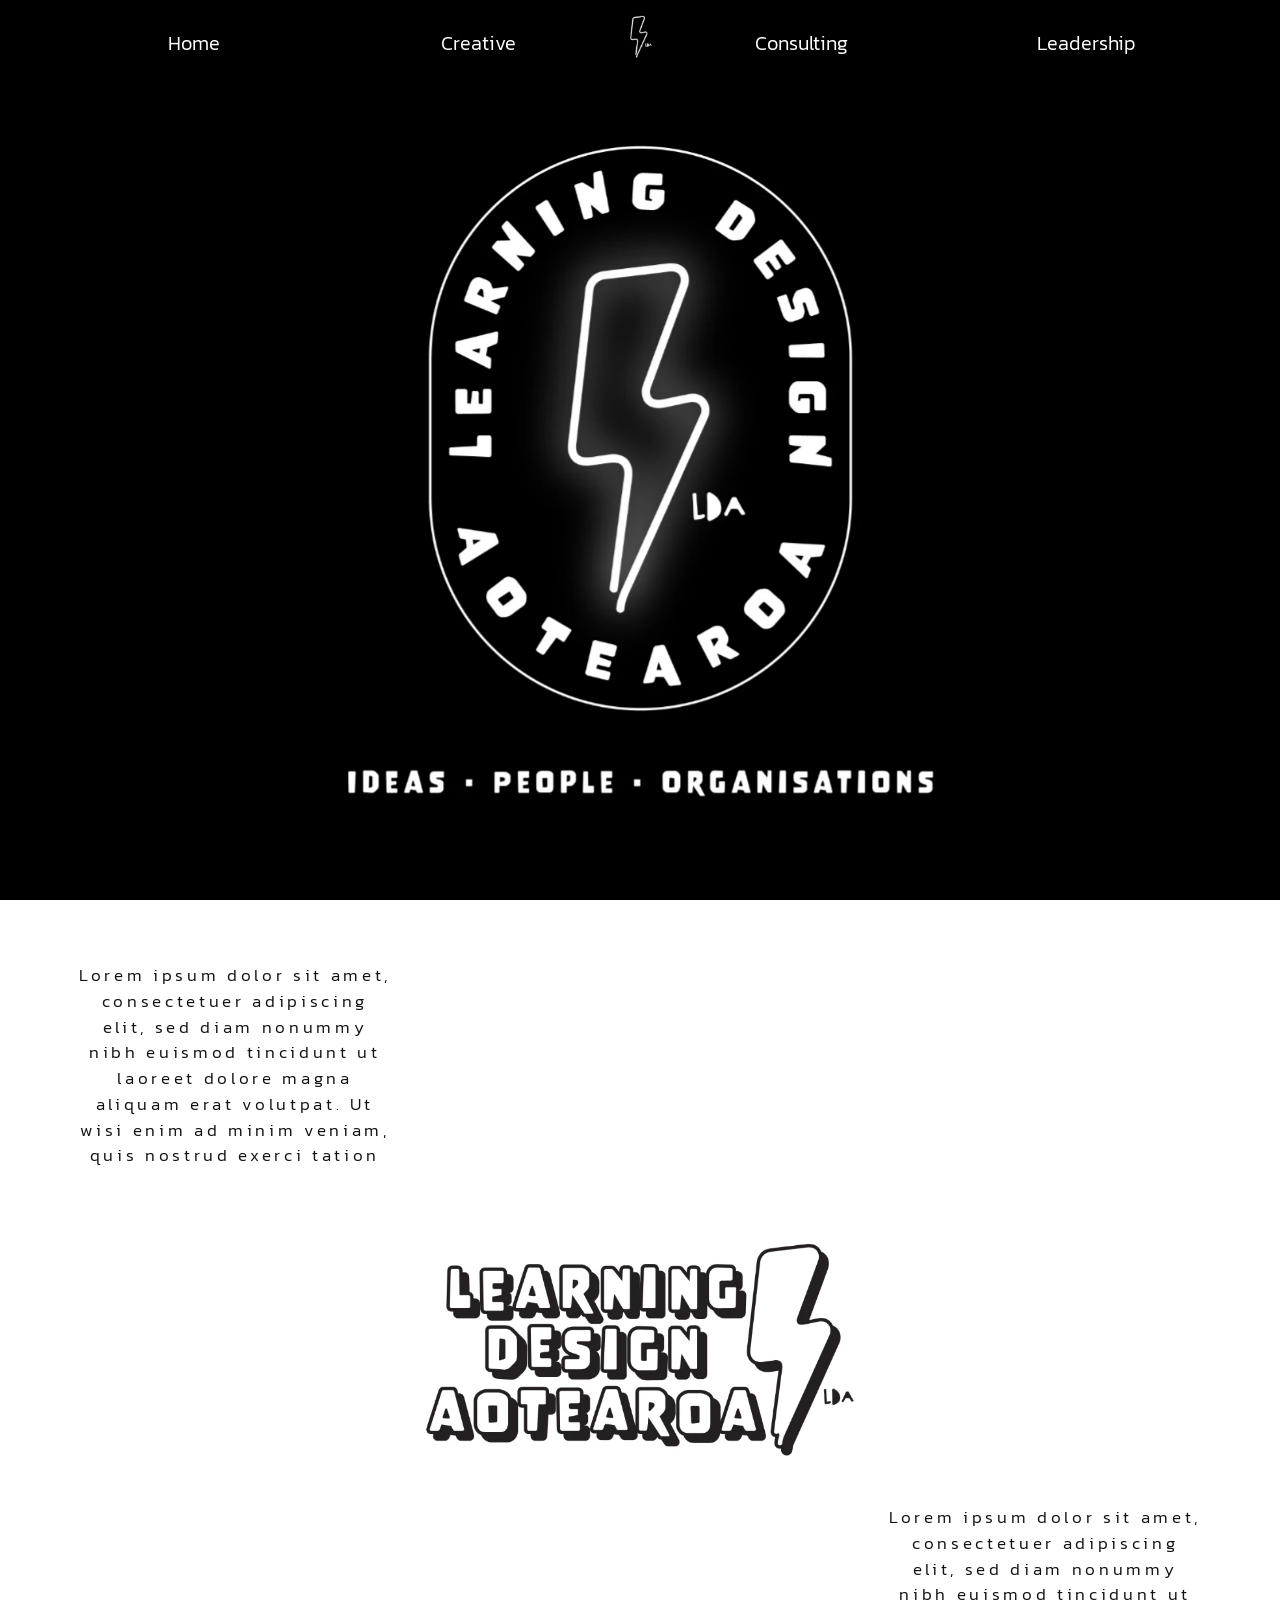
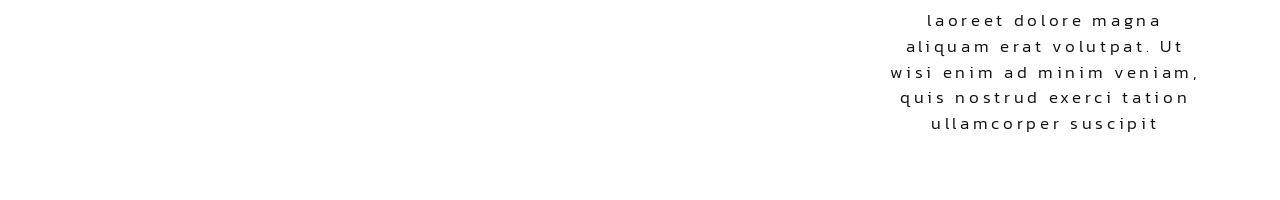
==== index.html @ 0472f8d2 "Add landing page concept with flickering LED lightning bolt Black hero with the LDA badge whose bolt" ====
<!doctype html>
<html lang="en">
<head>
  <meta charset="utf-8">
  <meta name="viewport" content="width=device-width, initial-scale=1">
  <title>Learning Design Aotearoa</title>
  <link rel="preconnect" href="https://fonts.googleapis.com">
  <link rel="preconnect" href="https://fonts.gstatic.com" crossorigin>
  <link href="https://fonts.googleapis.com/css2?family=Kanit:wght@300&display=swap" rel="stylesheet">
  <style>
    *, *::before, *::after { box-sizing: border-box; }
    html { scroll-snap-type: y mandatory; scroll-behavior: smooth; }
    body { margin: 0; font-family: "Kanit", system-ui, sans-serif; font-weight: 300; background: #000; color: #fff; }

    section { min-height: 100vh; min-height: 100svh; scroll-snap-align: start; position: relative; }

    /* ---------- Hero (01) ---------- */
    .hero { background: #000; display: flex; flex-direction: column; }

    nav {
      display: grid;
      grid-template-columns: 1fr 1fr auto 1fr 1fr;
      align-items: center;
      padding: 2.5vh 4vw 0;
    }
    nav a { color: #fff; text-decoration: none; font-size: clamp(14px, 1.6vw, 30px); text-align: center; transition: text-shadow .2s; }
    nav a:hover, nav a:focus-visible { text-shadow: 0 0 8px rgba(255,255,255,.8); outline: none; }
    nav .nav-bolt img { height: clamp(30px, 6vh, 64px); display: block; margin-top: -1.5vh; }

    .badge-wrap { flex: 1; display: grid; place-items: center; padding: 3vh 16px 5vh; }
    .badge { position: relative; width: min(69vh, 100%); aspect-ratio: 780 / 855; }
    .badge img { position: absolute; inset: 0; width: 100%; height: 100%; }
    .badge .on { opacity: 0; }

    /* LED switch-on: stutter, catch, settle, then hum */
    .badge.lit .on {
      animation:
        ignite 2.4s steps(1, end) .5s forwards,
        hum 7s ease-in-out 2.9s infinite;
    }
    @keyframes ignite {
      0%   { opacity: 0; }
      4%   { opacity: .9; }
      7%   { opacity: 0; }
      12%  { opacity: .55; }
      14%  { opacity: 0; }
      30%  { opacity: 0; }
      33%  { opacity: 1; }
      36%  { opacity: .2; }
      40%  { opacity: 1; }
      44%  { opacity: 0; }
      58%  { opacity: 0; }
      61%  { opacity: .8; }
      64%  { opacity: .3; }
      68%  { opacity: 1; }
      100% { opacity: 1; }
    }
    /* Occasional faint buzz once it's fully on */
    @keyframes hum {
      0%, 40%, 44%, 80%, 100% { opacity: 1; }
      41% { opacity: .6; }
      42% { opacity: 1; }
      43% { opacity: .75; }
      81% { opacity: .85; }
    }

    @media (prefers-reduced-motion: reduce) {
      html { scroll-behavior: auto; }
      .badge.lit .on { animation: none; opacity: 1; }
    }

    /* ---------- About (02) ---------- */
    .about {
      background: #fff; color: #111;
      display: grid;
      grid-template-columns: 1fr 1.4fr 1fr;
      grid-template-rows: 1fr 1fr;
      align-items: center;
      gap: 2vw;
      padding: 7vh 6vw;
    }
    .about p {
      margin: 0;
      text-align: center;
      letter-spacing: .22em;
      line-height: 1.55;
      font-size: clamp(14px, min(1.3vw, 2.2vh), 26px);
    }
    .about .left  { grid-column: 1; grid-row: 1; align-self: start; }
    .about .mark  { grid-column: 2; grid-row: 1 / span 2; width: 100%; height: auto; }
    .about .right { grid-column: 3; grid-row: 2; align-self: end; }

    @media (max-width: 760px) {
      nav { grid-template-columns: repeat(4, auto); justify-content: space-between; row-gap: 12px; padding: 20px 16px 0; }
      nav .nav-bolt { grid-column: 1 / -1; grid-row: 1; justify-self: center; }
      nav .nav-bolt img { margin-top: 0; }
      .about { grid-template-columns: 1fr; grid-template-rows: auto; gap: 40px; padding: 64px 16px; align-content: center; }
      .about .left, .about .mark, .about .right { grid-column: 1; grid-row: auto; }
      .about .mark { order: -1; }
    }
  </style>
</head>
<body>
  <section class="hero" id="home">
    <nav>
      <a href="#home">Home</a>
      <a href="#creative">Creative</a>
      <a href="#home" class="nav-bolt" aria-label="Learning Design Aotearoa"><img src="assets/nav-bolt.png" alt=""></a>
      <a href="#consulting">Consulting</a>
      <a href="#leadership">Leadership</a>
    </nav>
    <div class="badge-wrap">
      <div class="badge" id="badge">
        <img class="off" src="assets/badge-off.png" alt="Learning Design Aotearoa — Ideas · People · Organisations">
        <img class="on" src="assets/badge-on.png" alt="" aria-hidden="true">
      </div>
    </div>
  </section>

  <section class="about" id="creative">
    <p class="left">Lorem ipsum dolor sit amet, consectetuer adipiscing elit, sed diam nonummy nibh euismod tincidunt ut laoreet dolore magna aliquam erat volutpat. Ut wisi enim ad minim veniam, quis nostrud exerci tation</p>
    <img class="mark" src="assets/wordmark.png" alt="Learning Design Aotearoa">
    <p class="right">Lorem ipsum dolor sit amet, consectetuer adipiscing elit, sed diam nonummy nibh euismod tincidunt ut laoreet dolore magna aliquam erat volutpat. Ut wisi enim ad minim veniam, quis nostrud exerci tation ullamcorper suscipit</p>
  </section>

  <script>
    // Switch the bolt on once both images have loaded, and again whenever the
    // visitor scrolls back up to the landing screen.
    const badge = document.getElementById('badge');
    const imgs = [...badge.querySelectorAll('img')];
    const ready = Promise.all(imgs.map(i => i.complete ? null : new Promise(r => { i.onload = i.onerror = r; })));

    ready.then(() => {
      new IntersectionObserver(([entry]) => {
        if (entry.isIntersecting) {
          badge.classList.remove('lit');
          void badge.offsetWidth; // restart the animation
          badge.classList.add('lit');
        }
      }, { threshold: 0.6 }).observe(badge);
    });
  </script>
</body>
</html>
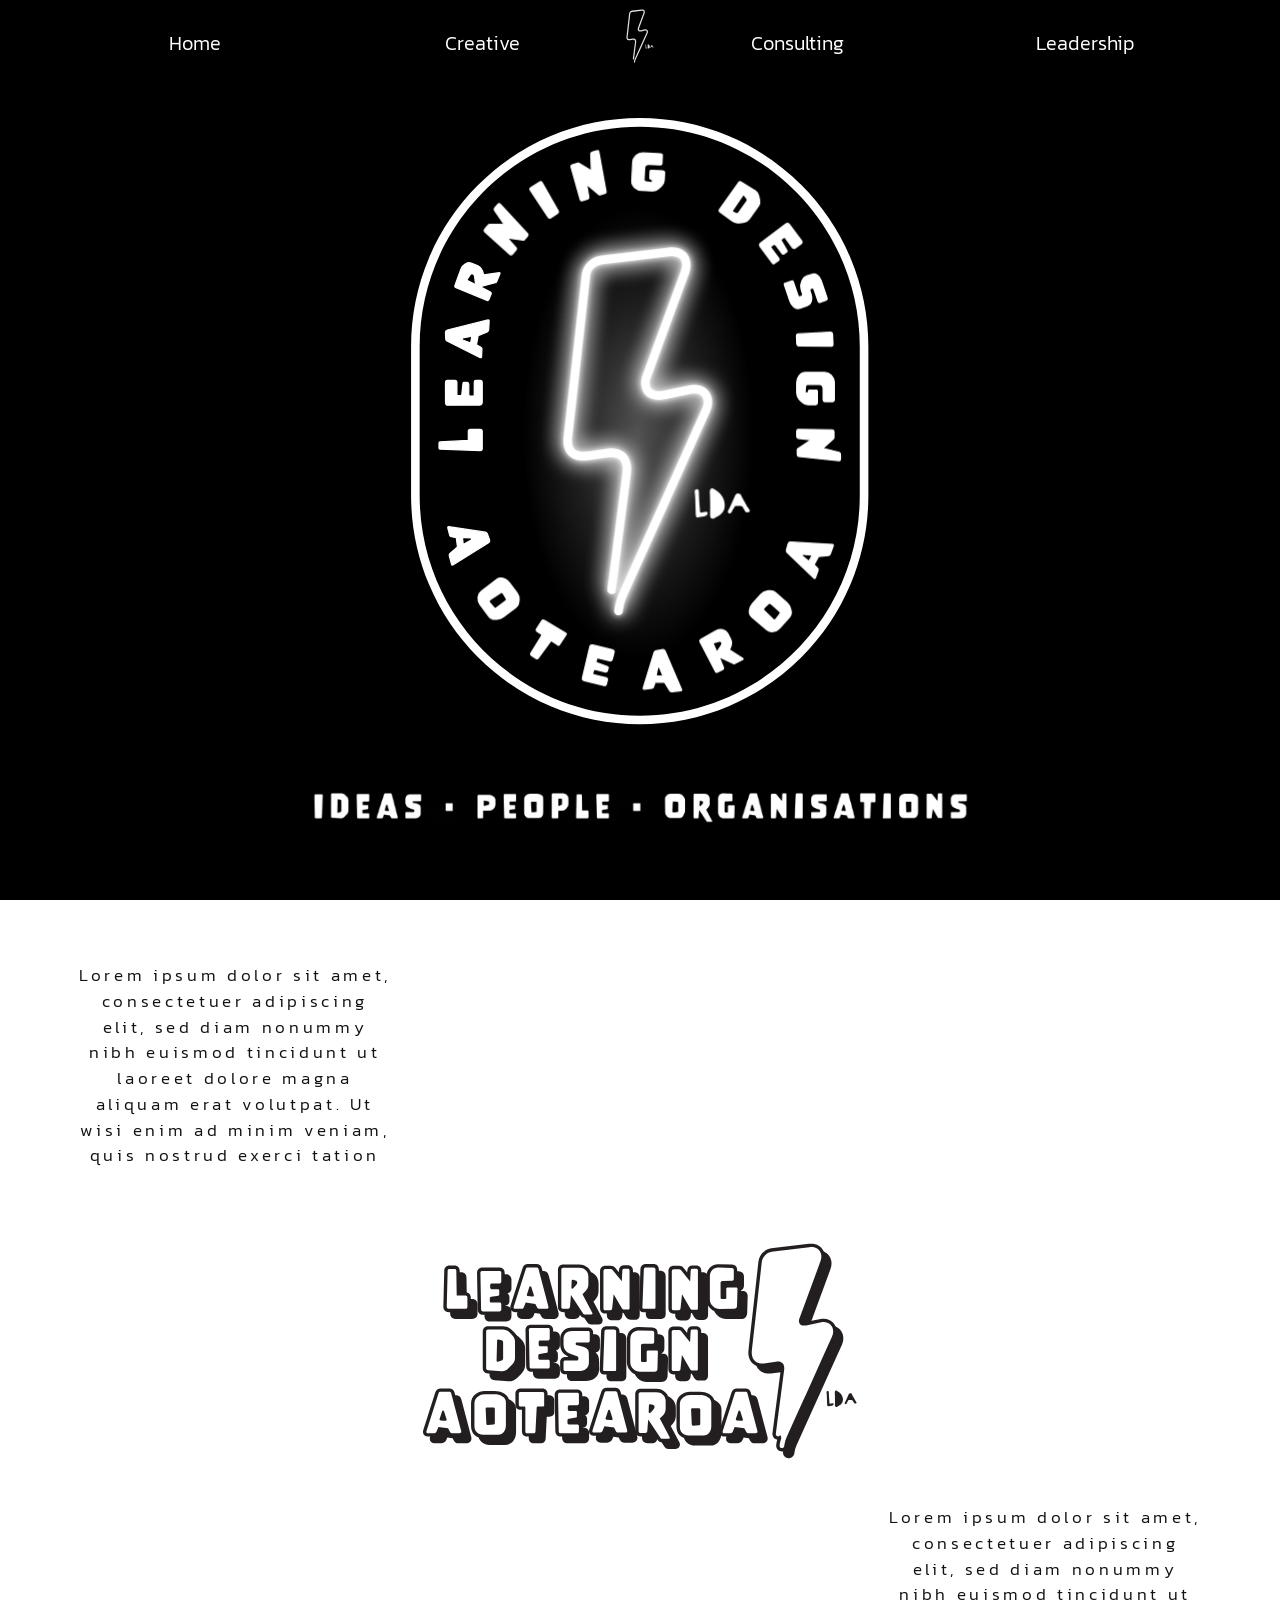
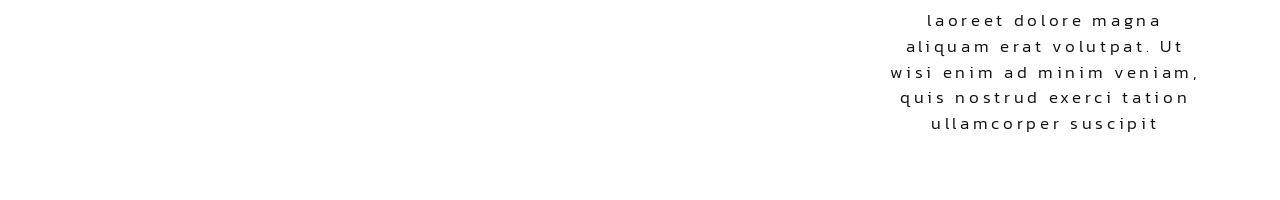
==== commit 8782798c: "Use vector logos from LDA_Logo_3.1 and make the bolt a real neon layer Badge, menu bolt and wordmark" ====
--- a/index.html
+++ b/index.html
@@ -25,15 +25,16 @@
     }
     nav a { color: #fff; text-decoration: none; font-size: clamp(14px, 1.6vw, 30px); text-align: center; transition: text-shadow .2s; }
     nav a:hover, nav a:focus-visible { text-shadow: 0 0 8px rgba(255,255,255,.8); outline: none; }
-    nav .nav-bolt img { height: clamp(30px, 6vh, 64px); display: block; margin-top: -1.5vh; }
-
-    .badge-wrap { flex: 1; display: grid; place-items: center; padding: 3vh 16px 5vh; }
-    .badge { position: relative; width: min(69vh, 100%); aspect-ratio: 780 / 855; }
-    .badge img { position: absolute; inset: 0; width: 100%; height: 100%; }
-    .badge .on { opacity: 0; }
+    nav .nav-bolt img { height: clamp(30px, 6vh, 64px); width: auto; display: block; margin-top: -1.5vh; filter: invert(1); }
+
+    .badge-wrap { flex: 1; display: flex; flex-direction: column; align-items: center; justify-content: center; gap: 6vh; padding: 3vh 16px 5vh; }
+    .badge { width: min(52vh, 100%); }
+    .badge svg { display: block; width: 100%; height: auto; overflow: visible; }
+    .tagline { width: min(75vh, 100%); height: auto; }
+    .neon { opacity: 0; }
 
     /* LED switch-on: stutter, catch, settle, then hum */
-    .badge.lit .on {
+    .badge.lit .neon {
       animation:
         ignite 2.4s steps(1, end) .5s forwards,
         hum 7s ease-in-out 2.9s infinite;
@@ -66,7 +67,7 @@
 
     @media (prefers-reduced-motion: reduce) {
       html { scroll-behavior: auto; }
-      .badge.lit .on { animation: none; opacity: 1; }
+      .badge.lit .neon { animation: none; opacity: 1; }
     }
 
     /* ---------- About (02) ---------- */
@@ -105,40 +106,124 @@
     <nav>
       <a href="#home">Home</a>
       <a href="#creative">Creative</a>
-      <a href="#home" class="nav-bolt" aria-label="Learning Design Aotearoa"><img src="assets/nav-bolt.png" alt=""></a>
+      <a href="#home" class="nav-bolt" aria-label="Learning Design Aotearoa"><img src="assets/nav-bolt.svg" alt=""></a>
       <a href="#consulting">Consulting</a>
       <a href="#leadership">Leadership</a>
     </nav>
     <div class="badge-wrap">
       <div class="badge" id="badge">
-        <img class="off" src="assets/badge-off.png" alt="Learning Design Aotearoa — Ideas · People · Organisations">
-        <img class="on" src="assets/badge-on.png" alt="" aria-hidden="true">
+        <svg xmlns="http://www.w3.org/2000/svg" xmlns:xlink="http://www.w3.org/1999/xlink" role="img" aria-label="Learning Design Aotearoa" viewBox="107 170 381 502">
+<defs><path fill-rule="nonzero" id="bolt" d="M 329.953125 288.640625 C 328.21875 286.703125 324.890625 286.199219 322.265625 286.515625 L 266.492188 293.164062 C 261.738281 293.730469 257.507812 297.09375 256.945312 302.167969 L 245.558594 404.886719 L 242.207031 434.121094 C 241.964844 436.21875 242.023438 438.289062 242.421875 440.242188 C 243.632812 446.191406 249.917969 446.292969 256.046875 445.433594 L 271.03125 443.320312 C 277.058594 442.472656 284.21875 444.289062 287.449219 449.425781 C 290.0625 453.582031 290.714844 458.308594 290.078125 463.25 L 277.621094 559.453125 C 277.375 561.355469 274.765625 561.816406 273.613281 561.476562 C 271.867188 560.953125 270.6875 559.503906 270.933594 557.609375 L 272.628906 544.535156 L 283.304688 462.277344 C 283.960938 457.222656 282.753906 452.195312 278.210938 450.78125 C 275.886719 450.0625 273.492188 450.023438 271.039062 450.371094 L 255.644531 452.554688 C 247.15625 453.757812 239.589844 451.945312 236.3125 443.882812 C 234.648438 439.789062 235.0625 435.945312 235.554688 431.523438 L 244.453125 352.039062 L 250.042969 301.835938 C 250.609375 296.746094 253.476562 292.09375 257.480469 289.320312 C 260.527344 287.203125 263.980469 286.410156 267.648438 285.96875 L 320.722656 279.605469 C 327.765625 278.761719 334.464844 280.910156 337.34375 287.363281 C 339.289062 291.726562 338.976562 296.25 337.339844 300.699219 L 325.4375 333.023438 L 305.90625 386.378906 C 304.765625 389.492188 305.195312 393.390625 307.84375 395.230469 C 310.160156 396.839844 313.359375 396.71875 316.074219 396.167969 L 338.582031 391.605469 C 343.507812 390.609375 348.859375 391.746094 352.371094 395.367188 C 356.839844 399.972656 357.242188 406.929688 354.644531 412.660156 L 343.957031 436.21875 L 318.308594 493.464844 L 307.25 517.9375 L 286.773438 563.253906 C 284.925781 567.339844 283.917969 571.390625 283.460938 575.714844 C 283.269531 577.488281 281.816406 578.855469 280.03125 578.871094 C 277.96875 578.890625 276.335938 577.113281 276.535156 575.0625 C 277.089844 569.3125 278.960938 564.03125 281.386719 558.648438 L 324.339844 463.296875 L 348.597656 409.207031 C 349.945312 406.199219 349.582031 402.496094 347.429688 400.347656 C 345.339844 398.261719 342.042969 397.957031 339.238281 398.542969 L 318.234375 402.929688 C 310.355469 404.574219 301.84375 402.792969 299.304688 395.011719 C 298.140625 391.449219 298.027344 387.699219 299.386719 383.992188 L 330.886719 298.046875 C 332.035156 294.910156 332.351562 291.316406 329.953125 288.640625 "/><filter id="glow" x="-60%" y="-30%" width="220%" height="160%"><feGaussianBlur in="SourceGraphic" stdDeviation="2.5" result="a"/><feGaussianBlur in="SourceGraphic" stdDeviation="9" result="b"/><feMerge><feMergeNode in="b"/><feMergeNode in="b"/><feMergeNode in="a"/></feMerge></filter><radialGradient id="bloom"><stop offset="0" stop-color="#fff" stop-opacity=".32"/><stop offset=".55" stop-color="#fff" stop-opacity=".12"/><stop offset="1" stop-color="#fff" stop-opacity="0"/></radialGradient>
+<g>
+<g id="glyph-0-0">
+<path d="M 3.453125 -18.234375 C 3.421875 -19.3125 3.671875 -21.609375 1.984375 -21.609375 C 0.9375 -21.609375 0 -21.0625 0 -19.875 C 0 -19.125 0.1875 -18.265625 0.25 -17.46875 C 0.359375 -16.109375 0.4375 -14.703125 0.5 -13.296875 C 0.6875 -9.53125 0.640625 -5.71875 0.859375 -1.9375 C 0.9375 -0.859375 0.90625 0.140625 1.4375 1.078125 C 1.796875 1.265625 2.15625 1.40625 2.59375 1.40625 C 3.234375 1.40625 3.921875 1.109375 4.609375 0.96875 C 6.359375 0.609375 8.671875 0.71875 10 -0.71875 C 10.3125 -1.078125 10.640625 -1.515625 10.640625 -2.015625 C 10.640625 -2.546875 10 -3.265625 9.421875 -3.265625 C 9.390625 -3.265625 9.34375 -3.265625 9.3125 -3.234375 C 7.84375 -2.953125 6.40625 -2.703125 4.921875 -2.515625 C 4.3125 -3.015625 4.28125 -3.734375 4.28125 -4.453125 C 4.28125 -4.859375 4.28125 -5.21875 4.25 -5.609375 C 3.953125 -9.703125 3.484375 -13.8125 3.453125 -17.90625 Z M 3.453125 -18.234375 "/>
+</g>
+<g id="glyph-0-1">
+<path d="M 12.078125 -8.625 C 12.078125 -11.609375 10.96875 -14.640625 9.09375 -16.96875 C 7.40625 -19.15625 5.140625 -20.59375 2.796875 -21.96875 C 2.484375 -22.140625 2.265625 -22.359375 1.875 -22.359375 C 1.46875 -22.359375 0.859375 -21.9375 0.578125 -21.671875 C -0.03125 -21.171875 -0.109375 -19.953125 -0.109375 -19.203125 C -0.109375 -18.484375 -0.03125 -17.71875 0 -16.96875 C 0.21875 -13.453125 0.1875 -9.84375 0.1875 -6.328125 L 0.1875 -3.515625 C 0.1875 -1.9375 -0.359375 2.4375 2.078125 2.4375 C 2.65625 2.4375 3.15625 2.125 3.671875 1.90625 C 8.484375 -0.390625 12.078125 -2.765625 12.078125 -8.625 Z M 12.078125 -8.625 "/>
+</g>
+<g id="glyph-0-2">
+<path d="M 17.90625 -4.25 C 17.40625 -5.0625 16.9375 -5.890625 16.4375 -6.6875 C 16.171875 -7.078125 15.859375 -7.484375 15.609375 -7.875 C 14.84375 -9.09375 14.171875 -10.421875 13.484375 -11.6875 C 12.515625 -13.453125 11.5 -15.25 10.671875 -17.046875 C 10.25 -17.9375 9.640625 -17.90625 8.765625 -17.96875 C 8.59375 -18.015625 8.375 -18.078125 8.203125 -18.078125 C 6.609375 -18.078125 6 -16.5 5.5 -15.28125 C 4.53125 -12.734375 3.15625 -10.359375 2.125 -7.84375 C 1.46875 -6.359375 0.609375 -5.03125 0 -3.5625 C 0.078125 -2.84375 0.796875 -1.828125 1.546875 -1.828125 C 2.078125 -1.828125 2.796875 -2.4375 3.09375 -2.875 C 3.421875 -3.34375 3.671875 -4.140625 3.953125 -4.671875 C 4.5625 -5.75 5.25 -6.796875 5.890625 -7.875 C 6.65625 -7.875 7.375 -7.90625 8.125 -7.90625 C 9.234375 -7.90625 10.3125 -7.875 11.4375 -7.765625 C 12.515625 -6.96875 14.171875 -3.265625 14.84375 -2.90625 C 15.0625 -2.84375 15.359375 -2.796875 15.5625 -2.796875 C 16.109375 -2.796875 16.578125 -2.90625 17.109375 -2.90625 C 17.546875 -3.15625 17.9375 -3.625 17.90625 -4.140625 Z M 17.90625 -4.25 "/>
+</g>
+<g id="glyph-1-0">
+<path d="M 15.1875 -18.34375 C 15.1875 -19.34375 14.71875 -19.941406 13.78125 -20.140625 L 9.34375 -21.015625 C 9.25 -21.046875 9.164062 -21.0625 9.09375 -21.0625 C 8.789062 -21.0625 8.640625 -20.867188 8.640625 -20.484375 C 8.640625 -20.472656 8.640625 -20.457031 8.640625 -20.4375 L 8.734375 -15.265625 C 8.742188 -14.785156 8.910156 -14.546875 9.234375 -14.546875 C 9.316406 -14.546875 9.421875 -14.5625 9.546875 -14.59375 L 13.765625 -15.765625 C 14.710938 -16.035156 15.1875 -16.648438 15.1875 -17.609375 Z M 8.703125 -9.234375 C 8.203125 -9.234375 7.953125 -8.988281 7.953125 -8.5 L 7.953125 -1.28125 C 7.953125 -0.425781 7.523438 0 6.671875 0 L 2.609375 0 C 1.753906 0 1.328125 -0.425781 1.328125 -1.28125 L 1.328125 -26.03125 C 1.328125 -27.125 1.878906 -27.671875 2.984375 -27.671875 L 14.71875 -27.671875 C 16.613281 -27.671875 18.3125 -27.140625 19.8125 -26.078125 L 20.3125 -25.71875 C 21.832031 -24.632812 22.59375 -23.160156 22.59375 -21.296875 L 22.59375 -16.515625 C 22.59375 -14.660156 21.941406 -13.054688 20.640625 -11.703125 L 20.171875 -11.21875 C 18.867188 -9.875 17.300781 -9.203125 15.46875 -9.203125 L 15.421875 -9.203125 Z M 8.703125 -9.234375 "/>
+</g>
+<g id="glyph-1-1">
+<path d="M 12.6875 -18.671875 C 12.6875 -19.515625 12.238281 -20.046875 11.34375 -20.265625 L 9.765625 -20.65625 C 9.671875 -20.6875 9.539062 -20.703125 9.375 -20.703125 C 8.9375 -20.703125 8.703125 -20.441406 8.671875 -19.921875 L 8.5 -15.15625 C 8.5 -15.132812 8.5 -15.117188 8.5 -15.109375 C 8.5 -14.617188 8.734375 -14.375 9.203125 -14.375 C 9.421875 -14.375 9.609375 -14.460938 9.765625 -14.640625 L 11.75 -16.765625 C 12.375 -17.429688 12.6875 -18.066406 12.6875 -18.671875 Z M 23.4375 2.921875 C 23.488281 3.015625 23.515625 3.125 23.515625 3.25 C 23.515625 3.738281 23.265625 3.984375 22.765625 3.984375 L 17.640625 3.984375 C 17.390625 3.984375 17.191406 3.875 17.046875 3.65625 L 8.171875 -9.796875 L 7.5 -1.5 C 7.425781 -0.550781 6.929688 -0.078125 6.015625 -0.078125 L 2.796875 -0.078125 C 1.816406 -0.078125 1.328125 -0.5625 1.328125 -1.53125 L 1.328125 -27.765625 C 1.328125 -28.742188 1.816406 -29.234375 2.796875 -29.234375 L 13.96875 -29.234375 C 15.832031 -29.234375 17.394531 -28.65625 18.65625 -27.5 C 19.945312 -26.3125 20.59375 -24.789062 20.59375 -22.9375 L 20.59375 -17.5 C 20.59375 -15.644531 19.9375 -14.046875 18.625 -12.703125 L 16.40625 -10.421875 Z M 23.4375 2.921875 "/>
+</g>
+<g id="glyph-1-2">
+<path d="M 10.25 -0.734375 C 10.25 -0.242188 10.003906 0 9.515625 0 L 1.671875 0 C 1.179688 0 0.9375 -0.238281 0.9375 -0.71875 C 0.9375 -0.726562 0.9375 -0.75 0.9375 -0.78125 L 1.953125 -28.125 C 1.984375 -29.082031 2.472656 -29.5625 3.421875 -29.5625 L 8.78125 -29.5625 C 9.757812 -29.5625 10.25 -29.070312 10.25 -28.09375 Z M 10.25 -0.734375 "/>
+</g>
+<g id="glyph-1-3">
+<path d="M 17.015625 -9.0625 L 13.921875 -0.546875 C 13.703125 0.0976562 13.191406 0.421875 12.390625 0.421875 C 11.515625 0.421875 10.988281 0.0390625 10.8125 -0.71875 L 8.515625 -10.15625 L 7.421875 -1.28125 C 7.316406 -0.476562 6.878906 -0.078125 6.109375 -0.078125 L 2.40625 -0.078125 C 1.5625 -0.078125 1.140625 -0.484375 1.140625 -1.296875 C 1.140625 -1.335938 1.140625 -1.367188 1.140625 -1.390625 L 1.96875 -26.734375 C 2 -27.691406 2.484375 -28.171875 3.421875 -28.171875 L 9.109375 -28.171875 C 9.953125 -28.171875 10.503906 -27.753906 10.765625 -26.921875 L 13.5 -18.546875 L 16.546875 -26.84375 C 16.835938 -27.644531 17.398438 -28.046875 18.234375 -28.046875 L 24.09375 -28.046875 C 25.050781 -28.046875 25.53125 -27.585938 25.53125 -26.671875 C 25.53125 -26.628906 25.53125 -26.597656 25.53125 -26.578125 L 24.703125 -0.09375 C 24.679688 0.726562 24.242188 1.140625 23.390625 1.140625 L 20.171875 1.140625 C 19.398438 1.140625 18.941406 0.765625 18.796875 0.015625 Z M 17.015625 -9.0625 "/>
+</g>
+<g id="glyph-1-4">
+<path d="M 14.703125 -9.875 L 12.890625 -15.625 C 12.773438 -15.976562 12.550781 -16.15625 12.21875 -16.15625 C 11.84375 -16.15625 11.59375 -15.953125 11.46875 -15.546875 L 9.75 -10.09375 C 9.707031 -9.96875 9.6875 -9.859375 9.6875 -9.765625 C 9.6875 -9.390625 9.925781 -9.175781 10.40625 -9.125 L 13.4375 -8.828125 C 13.550781 -8.816406 13.660156 -8.8125 13.765625 -8.8125 C 14.410156 -8.8125 14.734375 -9.050781 14.734375 -9.53125 C 14.734375 -9.632812 14.722656 -9.75 14.703125 -9.875 Z M 25.046875 -1.734375 C 25.117188 -1.484375 25.15625 -1.253906 25.15625 -1.046875 C 25.15625 -0.347656 24.734375 0 23.890625 0 L 18.34375 0 C 17.820312 0 17.425781 -0.257812 17.15625 -0.78125 L 15.765625 -3.515625 L 8.890625 -4.515625 L 7.5 -1 C 7.238281 -0.332031 6.75 0 6.03125 0 L 1.421875 0 C 0.691406 0 0.328125 -0.304688 0.328125 -0.921875 C 0.328125 -1.160156 0.378906 -1.445312 0.484375 -1.78125 L 9 -28.4375 C 9.226562 -29.132812 9.703125 -29.484375 10.421875 -29.484375 L 16.640625 -29.484375 C 17.367188 -29.484375 17.832031 -29.125 18.03125 -28.40625 Z M 25.046875 -1.734375 "/>
+</g>
+<g id="glyph-1-5">
+<path d="M 8.09375 -1.359375 L 7.625 -12.375 L 0.703125 -27.515625 C 0.484375 -27.984375 0.375 -28.367188 0.375 -28.671875 C 0.375 -29.265625 0.765625 -29.5625 1.546875 -29.5625 L 6.90625 -29.5625 C 7.738281 -29.5625 8.359375 -29.210938 8.765625 -28.515625 L 11.515625 -23.828125 L 16.203125 -31.484375 C 16.347656 -31.722656 16.554688 -31.84375 16.828125 -31.84375 L 21.640625 -31.84375 C 22.128906 -31.84375 22.375 -31.597656 22.375 -31.109375 C 22.375 -31.015625 22.363281 -30.914062 22.34375 -30.8125 L 15.46875 -13.78125 L 14.375 -1.140625 C 14.320312 -0.378906 13.890625 0 13.078125 0 L 9.578125 0 C 8.628906 0 8.132812 -0.453125 8.09375 -1.359375 Z M 8.09375 -1.359375 "/>
+</g>
+<g id="glyph-1-6">
+</g>
+<g id="glyph-1-7">
+<path d="M 6.65625 -34 C 7.125 -34 7.367188 -33.765625 7.390625 -33.296875 L 8.390625 -10.9375 L 14.546875 -10.9375 C 15.515625 -10.9375 16 -10.445312 16 -9.46875 L 16 -1.46875 C 16 -0.488281 15.515625 0 14.546875 0 L 2.765625 0 C 1.804688 0 1.328125 -0.460938 1.328125 -1.390625 C 1.328125 -1.421875 1.328125 -1.457031 1.328125 -1.5 L 2.4375 -33.296875 C 2.445312 -33.765625 2.691406 -34 3.171875 -34 Z M 6.65625 -34 "/>
+</g>
+<g id="glyph-1-8">
+<path d="M 15.859375 -8.59375 L 15.859375 -18.5625 C 15.859375 -19.300781 15.492188 -19.671875 14.765625 -19.671875 L 10.40625 -19.671875 C 9.6875 -19.671875 9.328125 -19.316406 9.328125 -18.609375 C 9.328125 -18.566406 9.328125 -18.53125 9.328125 -18.5 L 9.8125 -8.125 C 9.851562 -7.457031 10.1875 -7.125 10.8125 -7.125 C 10.851562 -7.125 10.90625 -7.125 10.96875 -7.125 L 14.796875 -7.46875 C 15.503906 -7.53125 15.859375 -7.90625 15.859375 -8.59375 Z M 23.734375 -7.078125 C 23.734375 -5.160156 23.285156 -3.582031 22.390625 -2.34375 C 21.378906 -0.925781 19.960938 -0.21875 18.140625 -0.21875 L 7.4375 -0.21875 C 5.5625 -0.21875 4.070312 -0.789062 2.96875 -1.9375 C 1.875 -3.082031 1.328125 -4.597656 1.328125 -6.484375 L 1.328125 -22.625 C 1.328125 -24.488281 2.054688 -26.003906 3.515625 -27.171875 L 3.65625 -27.265625 C 5.113281 -28.429688 6.773438 -29.015625 8.640625 -29.015625 L 15.71875 -29.015625 C 17.625 -29.015625 19.375 -28.566406 20.96875 -27.671875 L 21.25 -27.515625 C 22.90625 -26.585938 23.734375 -25.210938 23.734375 -23.390625 Z M 23.734375 -7.078125 "/>
+</g>
+<g id="glyph-1-9">
+<path d="M 14.109375 -15.234375 L 19.90625 -15.234375 C 20.632812 -15.234375 21 -14.882812 21 -14.1875 C 21 -14.175781 21 -14.15625 21 -14.125 L 20.65625 -2 C 20.625 -0.675781 19.945312 -0.0078125 18.625 0 L 8.296875 0.078125 L 8.25 0.078125 C 6.414062 0.078125 4.835938 -0.582031 3.515625 -1.90625 L 3.265625 -2.171875 C 1.972656 -3.453125 1.328125 -5.03125 1.328125 -6.90625 L 1.328125 -23.046875 C 1.328125 -24.878906 1.847656 -26.394531 2.890625 -27.59375 C 3.972656 -28.84375 5.421875 -29.46875 7.234375 -29.46875 C 7.316406 -29.46875 7.398438 -29.46875 7.484375 -29.46875 L 16.9375 -29.15625 C 17.894531 -29.125 18.375 -28.640625 18.375 -27.703125 L 18.375 -21.4375 C 18.375 -20.457031 17.882812 -19.96875 16.90625 -19.96875 L 10.40625 -19.9375 C 9.4375 -19.9375 8.953125 -19.453125 8.953125 -18.484375 L 8.984375 -8.046875 C 8.984375 -7.316406 9.351562 -6.953125 10.09375 -6.953125 L 12.3125 -6.953125 C 12.800781 -6.953125 13.046875 -7.195312 13.046875 -7.6875 L 13.015625 -14.125 C 13.015625 -14.863281 13.378906 -15.234375 14.109375 -15.234375 Z M 14.109375 -15.234375 "/>
+</g>
+</g>
+<clipPath id="clip-0">
+<path clip-rule="nonzero" d="M 1 0.457031 L 593 0.457031 L 593 841 L 1 841 Z M 1 0.457031 "/>
+</clipPath>
+</defs>
+
+<path fill-rule="nonzero" fill="#000" fill-opacity="1" d="M 297.277344 664.125 C 196.566406 664.125 114.632812 582.191406 114.632812 481.480469 L 114.632812 360.296875 C 114.632812 259.589844 196.566406 177.65625 297.277344 177.65625 C 397.984375 177.65625 479.917969 259.589844 479.917969 360.296875 L 479.917969 481.480469 C 479.917969 582.191406 397.984375 664.125 297.277344 664.125 "/>
+<path fill-rule="nonzero" fill="rgb(100%, 100%, 100%)" fill-opacity="1" d="M 297.277344 174.160156 C 272.152344 174.160156 247.773438 179.082031 224.820312 188.789062 C 202.65625 198.167969 182.75 211.585938 165.65625 228.679688 C 148.5625 245.769531 135.144531 265.675781 125.769531 287.84375 C 116.058594 310.796875 111.136719 335.171875 111.136719 360.300781 L 111.136719 481.480469 C 111.136719 506.605469 116.058594 530.984375 125.769531 553.9375 C 135.144531 576.101562 148.5625 596.007812 165.65625 613.101562 C 182.75 630.195312 202.65625 643.613281 224.820312 652.988281 C 247.773438 662.695312 272.152344 667.621094 297.277344 667.621094 C 322.402344 667.621094 346.777344 662.695312 369.730469 652.988281 C 391.898438 643.613281 411.804688 630.195312 428.894531 613.101562 C 445.988281 596.007812 459.410156 576.101562 468.785156 553.9375 C 478.492188 530.984375 483.414062 506.605469 483.414062 481.480469 L 483.414062 360.300781 C 483.414062 335.171875 478.492188 310.796875 468.785156 287.84375 C 459.410156 265.675781 445.988281 245.769531 428.894531 228.679688 C 411.804688 211.585938 391.898438 198.167969 369.730469 188.789062 C 346.777344 179.082031 322.402344 174.160156 297.277344 174.160156 M 297.277344 181.152344 C 396.21875 181.152344 476.421875 261.359375 476.421875 360.300781 L 476.421875 481.480469 C 476.421875 580.421875 396.214844 660.628906 297.277344 660.628906 C 198.335938 660.628906 118.128906 580.421875 118.128906 481.480469 L 118.128906 360.300781 C 118.128906 261.359375 198.335938 181.152344 297.277344 181.152344 Z M 297.277344 181.152344 "/>
+<use xlink:href="#bolt" fill="#3b3b3b"/><g class="neon"><ellipse cx="296" cy="430" rx="95" ry="185" fill="url(#bloom)"/><use xlink:href="#bolt" fill="#fff" filter="url(#glow)"/><use xlink:href="#bolt" fill="#fff"/></g>
+<g fill="rgb(100%, 100%, 100%)" fill-opacity="1">
+<use xlink:href="#glyph-0-0" x="341.992254" y="497.868442"/>
+<use xlink:href="#glyph-0-1" x="354.433123" y="497.868442"/>
+<use xlink:href="#glyph-0-2" x="368.959456" y="497.868442"/>
+</g>
+<path fill-rule="nonzero" fill="rgb(100%, 100%, 100%)" fill-opacity="1" stroke-width="1" stroke-linecap="butt" stroke-linejoin="miter" stroke="rgb(100%, 100%, 100%)" stroke-opacity="1" stroke-miterlimit="10" d="M -0.00129753 0.000318834 C -0.00129753 0.555681 0.241185 0.845095 0.73006 0.872472 L 23.898829 2.049683 L 23.898829 9.320234 C 23.898829 10.473979 24.403348 11.048897 25.412387 11.048897 L 33.715442 11.048897 C 34.72448 11.048897 35.228999 10.473979 35.228999 9.320234 L 35.228999 -4.60684 C 35.228999 -5.729298 34.751857 -6.292482 33.789751 -6.292482 L 33.680243 -6.292482 L 0.73006 -4.990118 C 0.241185 -4.978385 -0.00129753 -4.68506 -0.00129753 -4.117965 Z M -0.00129753 0.000318834 " transform="matrix(0.998785, 0, 0, -0.998785, 133.868483, 438.617506)"/>
+<path fill-rule="nonzero" fill="rgb(100%, 100%, 100%)" fill-opacity="1" stroke-width="1" stroke-linecap="butt" stroke-linejoin="miter" stroke="rgb(100%, 100%, 100%)" stroke-opacity="1" stroke-miterlimit="10" d="M -0.00186724 0.000346212 L 3.81527 -0.0426748 C 4.699156 -0.0583188 5.141099 -0.562838 5.141099 -1.556232 L 5.141099 -17.810352 C 5.141099 -19.378663 4.452763 -20.168686 3.068269 -20.180419 L -22.889045 -20.352503 C -24.136654 -20.364236 -24.758503 -19.648523 -24.758503 -18.197541 L -24.813257 -1.982531 C -24.813257 -0.691901 -24.253984 -0.0426748 -23.131527 -0.0426748 L -23.111972 -0.0426748 L -17.202449 -0.0856958 C -16.068259 -0.10134 -15.501164 -0.746655 -15.501164 -2.025552 L -15.501164 -11.709191 C -15.501164 -12.280197 -15.246949 -12.5657 -14.734608 -12.5657 L -12.286321 -12.5657 C -11.824823 -12.5657 -11.566697 -12.307574 -11.519765 -11.795233 L -10.526371 -2.475317 C -10.479439 -1.962976 -10.240868 -1.708761 -9.81848 -1.708761 L -9.798925 -1.708761 L -7.143355 -1.751782 C -6.259469 -1.763515 -5.813615 -2.268034 -5.813615 -3.26534 L -5.852725 -11.368934 C -5.852725 -12.381883 -5.410782 -12.886402 -4.526895 -12.886402 L -2.133363 -12.886402 C -1.621022 -12.886402 -1.366807 -12.593077 -1.366807 -12.010338 L -1.327697 -1.513211 C -1.327697 -0.504173 -0.889664 0.000346212 -0.0175112 0.000346212 Z M -0.00186724 0.000346212 " transform="matrix(0.998785, 0, 0, -0.998785, 163.919834, 387.582377)"/>
+<path fill-rule="nonzero" fill="rgb(100%, 100%, 100%)" fill-opacity="1" d="M 159.523438 351.871094 L 153.394531 353.175781 C 152.980469 353.265625 152.757812 353.574219 152.730469 354.101562 C 152.710938 354.453125 152.855469 354.691406 153.160156 354.804688 L 158.609375 356.882812 C 158.765625 356.945312 158.910156 356.984375 159.03125 356.988281 C 159.40625 357.007812 159.644531 356.765625 159.746094 356.257812 L 160.425781 352.835938 C 160.441406 352.792969 160.449219 352.753906 160.453125 352.710938 C 160.480469 352.15625 160.253906 351.867188 159.769531 351.84375 C 159.695312 351.839844 159.613281 351.847656 159.523438 351.871094 M 173.777344 338.492188 C 173.855469 338.46875 173.929688 338.457031 174.003906 338.460938 C 174.488281 338.484375 174.71875 338.789062 174.6875 339.371094 L 174.328125 346.285156 C 174.277344 347.222656 173.890625 347.84375 173.164062 348.144531 L 165.75 351.195312 L 164.328125 358.714844 L 167.96875 360.675781 C 168.574219 361.007812 168.859375 361.503906 168.824219 362.171875 L 168.5 368.386719 C 168.472656 368.953125 168.214844 369.222656 167.730469 369.199219 C 167.628906 369.191406 167.53125 369.171875 167.433594 369.140625 L 140.363281 355.632812 C 139.683594 355.296875 139.328125 354.675781 139.300781 353.765625 L 139.140625 348.957031 C 139.132812 348.828125 139.132812 348.707031 139.140625 348.59375 C 139.195312 347.527344 139.679688 346.886719 140.585938 346.664062 Z M 173.777344 338.492188 "/>
+<path fill="none" stroke-width="1" stroke-linecap="butt" stroke-linejoin="miter" stroke="rgb(100%, 100%, 100%)" stroke-opacity="1" stroke-miterlimit="10" d="M -0.000443308 0.00181687 L -6.136804 -1.304457 C -6.55137 -1.39441 -6.774297 -1.70338 -6.801674 -2.231365 C -6.821229 -2.583355 -6.676522 -2.821926 -6.371464 -2.935345 L -0.915618 -5.015997 C -0.759177 -5.078573 -0.61447 -5.117683 -0.493229 -5.121594 C -0.117773 -5.141149 0.120798 -4.898667 0.222484 -4.390237 L 0.902998 -0.9642 C 0.918642 -0.921179 0.926464 -0.882069 0.930375 -0.839048 C 0.957752 -0.283686 0.730914 0.00572787 0.24595 0.0291939 C 0.171641 0.0331049 0.0895097 0.0252829 -0.000443308 0.00181687 Z M 14.270799 13.396995 C 14.349019 13.420461 14.423328 13.432194 14.497637 13.428283 C 14.982601 13.404817 15.21335 13.099759 15.182062 12.51702 L 14.82225 5.594548 C 14.771407 4.655908 14.384218 4.034059 13.656772 3.732912 L 6.233692 0.67842 L 4.810088 -6.850257 L 8.455141 -8.813579 C 9.061346 -9.146014 9.346849 -9.642711 9.31165 -10.311493 L 8.987037 -16.533895 C 8.95966 -17.10099 8.701534 -17.370849 8.21657 -17.347383 C 8.114884 -17.339561 8.017109 -17.320006 7.919334 -17.288718 L -19.183903 -3.764477 C -19.864417 -3.428131 -20.220318 -2.806282 -20.247695 -1.895019 L -20.408046 2.919424 C -20.415868 3.048487 -20.415868 3.169728 -20.408046 3.283147 C -20.353292 4.35085 -19.868328 4.992254 -18.960976 5.215181 Z M 14.270799 13.396995 " transform="matrix(0.998785, 0, 0, -0.998785, 159.52388, 351.872908)"/>
+<path fill-rule="nonzero" fill="rgb(100%, 100%, 100%)" fill-opacity="1" d="M 161.460938 300.980469 C 160.5625 300.609375 159.792969 300.90625 159.152344 301.871094 L 156.765625 305.449219 C 156.722656 305.523438 156.6875 305.59375 156.660156 305.660156 C 156.527344 305.976562 156.632812 306.21875 156.964844 306.386719 L 162.644531 309.167969 C 162.671875 309.179688 162.691406 309.1875 162.714844 309.195312 C 163.074219 309.34375 163.328125 309.226562 163.488281 308.847656 C 163.523438 308.753906 163.535156 308.636719 163.511719 308.488281 L 162.867188 303.195312 C 162.722656 302.046875 162.253906 301.308594 161.460938 300.980469 M 182.945312 299.980469 C 183.058594 299.964844 183.164062 299.976562 183.253906 300.015625 C 183.335938 300.050781 183.410156 300.109375 183.480469 300.199219 C 183.574219 300.363281 183.570312 300.570312 183.46875 300.816406 L 180.6875 307.554688 C 180.601562 307.765625 180.46875 307.894531 180.285156 307.941406 L 167.503906 311.449219 L 175.777344 315.785156 C 176.429688 316.128906 176.59375 316.691406 176.277344 317.464844 L 174.503906 321.757812 C 174.171875 322.558594 173.65625 322.816406 172.957031 322.527344 L 147.75 312.125 C 146.828125 311.746094 146.542969 311.082031 146.894531 310.136719 L 151.585938 297.4375 C 151.640625 297.304688 151.695312 297.171875 151.75 297.042969 C 152.566406 295.058594 153.796875 293.613281 155.4375 292.707031 C 157.132812 291.765625 158.839844 291.648438 160.554688 292.355469 L 165.558594 294.421875 C 167.378906 295.171875 168.601562 296.519531 169.222656 298.464844 L 170.261719 301.730469 Z M 182.945312 299.980469 "/>
+<path fill="none" stroke-width="1" stroke-linecap="butt" stroke-linejoin="miter" stroke="rgb(100%, 100%, 100%)" stroke-opacity="1" stroke-miterlimit="10" d="M 0.00101316 -0.000762783 C -0.898517 0.370782 -1.668984 0.0735462 -2.310388 -0.892471 L -4.70001 -4.474948 C -4.743031 -4.549257 -4.77823 -4.619655 -4.805607 -4.686142 C -4.938581 -5.002933 -4.832984 -5.245415 -4.500549 -5.413588 L 1.186046 -8.198221 C 1.213423 -8.209954 1.232978 -8.217776 1.256444 -8.225598 C 1.616257 -8.374216 1.870472 -8.256886 2.030823 -7.877519 C 2.066022 -7.783655 2.077755 -7.666325 2.054289 -7.517707 L 1.408974 -2.2183 C 1.264266 -1.068466 0.794946 -0.329287 0.00101316 -0.000762783 Z M 21.511518 1.000453 C 21.624937 1.016097 21.730534 1.004364 21.820487 0.965254 C 21.902618 0.930055 21.976927 0.87139 22.047326 0.781437 C 22.14119 0.617175 22.137279 0.409892 22.035593 0.163499 L 19.25096 -6.582977 C 19.164918 -6.794171 19.031944 -6.923234 18.848127 -6.970166 L 6.051332 -10.482245 L 14.334832 -14.823456 C 14.987969 -15.167624 15.152231 -15.730809 14.83544 -16.505187 L 13.059845 -20.803377 C 12.72741 -21.605132 12.211158 -21.863258 11.511089 -21.573844 L -13.7266 -11.158848 C -14.649596 -10.779481 -14.935099 -10.114611 -14.583109 -9.168149 L -9.885997 3.546515 C -9.831243 3.679489 -9.776489 3.812463 -9.721735 3.941526 C -8.904336 5.928315 -7.672371 7.375385 -6.02975 8.282737 C -4.332376 9.225288 -2.623268 9.342618 -0.906339 8.634727 L 4.103653 6.565808 C 5.92618 5.814896 7.150323 4.4656 7.772172 2.517922 L 8.812498 -0.751675 Z M 21.511518 1.000453 " transform="matrix(0.998785, 0, 0, -0.998785, 161.459926, 300.979707)"/>
+<path fill-rule="nonzero" fill="rgb(100%, 100%, 100%)" fill-opacity="1" stroke-width="1" stroke-linecap="butt" stroke-linejoin="miter" stroke="rgb(100%, 100%, 100%)" stroke-opacity="1" stroke-miterlimit="10" d="M -0.000132046 0.00160131 L 7.125712 -7.929909 C 7.688896 -8.555669 7.657608 -9.22445 7.031848 -9.944074 L 4.251126 -13.123718 C 3.586256 -13.882452 2.925297 -13.976316 2.268249 -13.401399 L 2.256516 -13.389666 L -18.385748 5.105458 C -19.042796 5.69993 -19.042796 6.372622 -18.389659 7.119623 L -15.186549 10.784231 C -14.998821 10.995425 -14.771983 11.108844 -14.498213 11.116666 L -2.659613 11.390436 L -10.379929 22.587632 C -10.821872 23.240769 -10.751474 23.897817 -10.172646 24.562687 L -7.716537 27.370786 C -7.071222 28.109965 -6.461106 28.227295 -5.890099 27.730598 C -5.831434 27.679755 -5.780591 27.625001 -5.733659 27.566336 L 16.547313 3.470659 C 17.110497 2.864454 17.079209 2.203495 16.449538 1.487782 L 13.883921 -1.453291 C 13.664905 -1.699684 13.41069 -1.805281 13.109543 -1.766171 Z M -0.000132046 0.00160131 " transform="matrix(0.998785, 0, 0, -0.998785, 189.461069, 271.735974)"/>
+<path fill-rule="nonzero" fill="rgb(100%, 100%, 100%)" fill-opacity="1" stroke-width="1" stroke-linecap="butt" stroke-linejoin="miter" stroke="rgb(100%, 100%, 100%)" stroke-opacity="1" stroke-miterlimit="10" d="M 0.00014049 -0.000873256 L -0.0194145 0.0304148 C -0.566955 0.879102 -0.355761 1.618281 0.614168 2.24013 L 7.38411 6.585252 C 8.338395 7.199279 9.073663 7.109326 9.586004 6.311482 C 9.613381 6.268461 9.636847 6.233262 9.656402 6.201974 L 22.750433 -16.7908 C 23.235397 -17.651221 23.008559 -18.382578 22.077741 -18.980961 L 16.852644 -22.3366 C 15.894448 -22.950627 15.139625 -22.837208 14.580352 -21.992432 Z M 0.00014049 -0.000873256 " transform="matrix(0.998785, 0, 0, -0.998785, 208.163922, 232.842878)"/>
+<path fill-rule="nonzero" fill="rgb(100%, 100%, 100%)" fill-opacity="1" stroke-width="1" stroke-linecap="butt" stroke-linejoin="miter" stroke="rgb(100%, 100%, 100%)" stroke-opacity="1" stroke-miterlimit="10" d="M -0.000632372 0.00106693 L 1.76714 -10.515615 C 1.911847 -11.344747 1.524658 -11.892287 0.609484 -12.162146 L -3.442313 -13.358912 C -4.40833 -13.644415 -5.018447 -13.366734 -5.26484 -12.52978 L -5.272662 -12.514136 L -12.789605 14.162801 C -13.024266 15.0154 -12.664453 15.582495 -11.710169 15.864087 L -7.044345 17.240759 C -6.774486 17.32289 -6.520271 17.291602 -6.285611 17.154717 L 3.859526 11.041823 L 3.339362 24.636462 C 3.315896 25.422573 3.726552 25.938825 4.571328 26.189129 L 8.149894 27.2451 C 9.092445 27.522781 9.671273 27.295943 9.886378 26.568496 C 9.905933 26.494187 9.921577 26.423789 9.929399 26.345569 L 15.831099 -5.935833 C 15.983629 -6.749321 15.60035 -7.289039 14.685176 -7.558898 L 10.942348 -8.665711 C 10.629468 -8.755664 10.355698 -8.708732 10.121038 -8.517093 Z M -0.000632372 0.00106693 " transform="matrix(0.998785, 0, 0, -0.998785, 254.086569, 227.965909)"/>
+<path fill-rule="nonzero" fill="rgb(100%, 100%, 100%)" fill-opacity="1" stroke-width="1" stroke-linecap="butt" stroke-linejoin="miter" stroke="rgb(100%, 100%, 100%)" stroke-opacity="1" stroke-miterlimit="10" d="M -0.00131066 0.00130725 C 0.0573544 -0.00260375 0.112108 -0.00651475 0.170773 -0.0104258 C 0.694848 -0.0338918 0.972529 0.20859 0.995995 0.720931 L 1.085948 2.51217 L -0.31028 2.840694 C -0.814799 2.965846 -1.057281 3.247438 -1.037726 3.681559 L -0.760045 9.360333 C -0.736579 9.845297 -0.447165 10.076046 0.104286 10.048669 L 9.588464 9.587171 C 10.597502 9.536328 11.078555 9.070918 11.035534 8.187032 L 10.730476 1.890321 C 10.636612 -0.0378028 9.819213 -1.688245 8.2861 -3.064917 L 6.232825 -4.91091 C 4.699712 -6.283671 2.838076 -6.917253 0.651827 -6.811656 L -7.529987 -6.412734 C -9.774902 -6.299315 -11.667826 -5.560136 -13.212672 -4.187375 L -13.47862 -3.948804 C -15.058664 -2.536932 -15.805665 -0.882579 -15.711801 1.010345 L -14.945245 16.73648 C -14.851381 18.676337 -14.049626 20.342423 -12.543891 21.730829 L -11.965063 22.262725 C -10.443683 23.662863 -8.589869 24.308178 -6.403619 24.202581 L 7.746382 23.510334 C 8.75542 23.463402 9.236474 22.994082 9.193453 22.110196 L 8.880572 15.668777 C 8.837551 14.784891 8.309566 14.366414 7.304439 14.417257 L -1.667397 14.851378 C -3.955333 14.964797 -5.148188 14.018335 -5.245963 12.011991 L -5.719194 2.300976 C -5.766126 1.342781 -5.242052 0.779596 -4.154794 0.615334 Z M -0.00131066 0.00130725 " transform="matrix(0.998785, 0, 0, -0.998785, 306.505215, 226.638024)"/>
+<path fill-rule="nonzero" fill="rgb(100%, 100%, 100%)" fill-opacity="1" d="M 377.722656 251.277344 L 384.578125 241.644531 C 385.082031 240.933594 385.007812 240.179688 384.359375 239.378906 L 382.503906 237.097656 C 382.449219 237.027344 382.375 236.960938 382.28125 236.894531 C 381.832031 236.574219 381.457031 236.621094 381.164062 237.035156 C 381.15625 237.046875 381.148438 237.058594 381.140625 237.066406 L 372.839844 249.316406 C 372.546875 249.75 372.605469 250.113281 373.011719 250.398438 C 373.082031 250.449219 373.160156 250.496094 373.246094 250.546875 L 375.683594 251.753906 C 376.523438 252.164062 377.203125 252.007812 377.722656 251.277344 M 386.328125 256.417969 C 385.210938 257.988281 383.621094 258.875 381.5625 259.074219 L 378.441406 259.378906 C 376.363281 259.578125 374.4375 259.050781 372.667969 257.789062 L 362.894531 250.835938 C 361.84375 250.085938 361.644531 249.25 362.300781 248.324219 L 377.789062 226.566406 C 378.351562 225.773438 379.117188 225.675781 380.085938 226.273438 L 390.609375 232.800781 C 390.777344 232.90625 390.949219 233.019531 391.121094 233.144531 C 392.730469 234.289062 393.742188 235.773438 394.15625 237.59375 L 394.792969 240.410156 C 395.265625 242.488281 394.964844 244.285156 393.886719 245.796875 Z M 386.328125 256.417969 "/>
+<path fill="none" stroke-width="1" stroke-linecap="butt" stroke-linejoin="miter" stroke="rgb(100%, 100%, 100%)" stroke-opacity="1" stroke-miterlimit="10" d="M 0.000358617 -0.000386727 L 6.864165 9.644142 C 7.368684 10.355944 7.294375 11.110767 6.645149 11.912522 L 4.787424 14.196547 C 4.73267 14.266945 4.658361 14.333432 4.564497 14.399919 C 4.114732 14.720621 3.739276 14.673689 3.44595 14.259123 C 3.438128 14.24739 3.430306 14.235657 3.422484 14.227835 L -4.888393 1.962936 C -5.181718 1.528815 -5.123053 1.165092 -4.716309 0.879588 C -4.645911 0.828745 -4.56769 0.781813 -4.481648 0.73097 L -2.041184 -0.477529 C -1.200319 -0.888184 -0.519805 -0.731744 0.000358617 -0.000386727 Z M 8.616294 -5.147264 C 7.497747 -6.719486 5.90597 -7.607284 3.844873 -7.806745 L 0.719983 -8.111803 C -1.36067 -8.311264 -3.288793 -7.783279 -5.060477 -6.520025 L -14.845801 0.441556 C -15.89786 1.192469 -16.097321 2.029423 -15.440273 2.95633 L 0.0668456 24.740605 C 0.63003 25.534538 1.396586 25.632313 2.366514 25.03393 L 12.902751 18.498648 C 13.070924 18.393051 13.243008 18.279632 13.415092 18.15448 C 15.026424 17.008556 16.039374 15.522376 16.45394 13.69985 L 17.091433 10.880018 C 17.564664 8.799365 17.263517 7.000305 16.184081 5.486748 Z M 8.616294 -5.147264 " transform="matrix(0.998785, 0, 0, -0.998785, 377.722298, 251.276957)"/>
+<path fill-rule="nonzero" fill="rgb(100%, 100%, 100%)" fill-opacity="1" stroke-width="1" stroke-linecap="butt" stroke-linejoin="miter" stroke="rgb(100%, 100%, 100%)" stroke-opacity="1" stroke-miterlimit="10" d="M 0.000775498 -0.00125716 L -3.088915 -2.242261 C -3.808539 -2.758513 -4.465588 -2.617717 -5.056149 -1.815962 L -14.75152 11.231138 C -15.682338 12.486569 -15.600207 13.534717 -14.497305 14.371671 L 6.234911 29.984387 C 7.228305 30.73921 8.155212 30.535838 9.023455 29.37036 L 18.73447 16.389748 C 19.508848 15.353333 19.442361 14.496823 18.542831 13.828042 L 18.527187 13.816309 L 13.759677 10.327696 C 12.840592 9.662826 11.999726 9.842732 11.23317 10.871325 L 5.460533 18.646395 C 5.120276 19.103982 4.74482 19.178291 4.334165 18.873233 L 2.370842 17.41443 C 1.999297 17.136749 1.944543 16.780848 2.210491 16.338905 L 6.97409 8.266599 C 7.240038 7.824656 7.204839 7.476577 6.860671 7.226273 L 6.848938 7.21454 L 4.690066 5.665783 C 3.970441 5.14562 3.313393 5.290327 2.722832 6.088171 L -2.083788 12.619543 C -2.686082 13.42912 -3.339219 13.569916 -4.051021 13.041931 L -5.971323 11.614416 C -6.385889 11.309358 -6.413266 10.922168 -6.065187 10.456759 L 0.161127 2.005086 C 0.763421 1.195509 0.716489 0.530639 0.0164195 0.0104758 Z M 0.000775498 -0.00125716 " transform="matrix(0.998785, 0, 0, -0.998785, 410.217975, 290.147182)"/>
+<path fill-rule="nonzero" fill="rgb(100%, 100%, 100%)" fill-opacity="1" stroke-width="1" stroke-linecap="butt" stroke-linejoin="miter" stroke="rgb(100%, 100%, 100%)" stroke-opacity="1" stroke-miterlimit="10" d="M 0.000452329 -0.001428 C 0.368086 -1.092597 1.029046 -1.475875 1.987241 -1.151262 L 2.890682 -0.846204 C 3.848877 -0.521591 4.142202 0.182389 3.774568 1.273558 L 2.722509 4.386715 C 2.02244 6.463457 2.053728 8.43069 2.816373 10.296237 L 3.645505 12.333869 C 4.333841 14.007777 5.530608 15.130235 7.243626 15.709063 L 10.771349 16.901918 C 12.648629 17.5355 14.302983 17.41817 15.734409 16.542106 C 17.169746 15.669953 18.249183 14.160306 18.972718 12.017078 L 23.720673 -2.027326 C 24.088307 -3.118496 23.794982 -3.826387 22.836787 -4.147089 L 18.339136 -5.668468 C 17.380941 -5.993081 16.719981 -5.609803 16.352347 -4.518634 L 13.250924 4.656574 C 12.879378 5.747743 12.218419 6.134932 11.260224 5.810319 L 10.728328 5.630413 C 9.774044 5.3058 9.480719 4.60182 9.848353 3.50674 L 10.728328 0.902013 C 11.385376 -1.037843 11.510528 -2.735218 11.107695 -4.194021 L 10.779171 -5.386876 C 10.352872 -6.927811 9.242148 -7.999425 7.446998 -8.60563 L 1.70956 -10.545487 C -0.0621237 -11.14387 -1.708655 -10.854456 -3.226123 -9.669422 C -4.743592 -8.484389 -5.850405 -6.869146 -6.542652 -4.823692 L -11.075502 8.594952 C -11.26323 9.146403 -11.114612 9.506215 -10.629648 9.670477 L -4.747503 11.657266 C -4.26645 11.821528 -3.930104 11.625978 -3.742376 11.074527 Z M 0.000452329 -0.001428 " transform="matrix(0.998785, 0, 0, -0.998785, 426.011267, 318.365761)"/>
+<path fill-rule="nonzero" fill="rgb(100%, 100%, 100%)" fill-opacity="1" stroke-width="1" stroke-linecap="butt" stroke-linejoin="miter" stroke="rgb(100%, 100%, 100%)" stroke-opacity="1" stroke-miterlimit="10" d="M -0.000386224 0.00168472 L 0.0387238 0.00168472 C 1.047762 0.0486167 1.575747 -0.506745 1.630501 -1.65658 L 1.990313 -9.689776 C 2.041156 -10.827877 1.595302 -11.418438 0.64884 -11.457548 C 0.597997 -11.461459 0.554976 -11.461459 0.519777 -11.46537 L -25.942056 -11.250265 C -26.927628 -11.238532 -27.447791 -10.675348 -27.498634 -9.568535 L -27.776315 -3.369598 C -27.827158 -2.231497 -27.350016 -1.633114 -26.340978 -1.574449 Z M -0.000386224 0.00168472 " transform="matrix(0.998785, 0, 0, -0.998785, 452.594136, 348.36887)"/>
+<path fill-rule="nonzero" fill="rgb(100%, 100%, 100%)" fill-opacity="1" stroke-width="1" stroke-linecap="butt" stroke-linejoin="miter" stroke="rgb(100%, 100%, 100%)" stroke-opacity="1" stroke-miterlimit="10" d="M -0.00026726 0.000240964 L -0.00026726 -0.171843 C -0.00026726 -0.695917 0.253948 -0.961865 0.766289 -0.961865 L 2.561438 -0.961865 L 2.823475 0.446095 C 2.92125 0.958436 3.19111 1.216562 3.629142 1.216562 L 9.311826 1.216562 C 9.800701 1.216562 10.043183 0.938881 10.043183 0.383519 L 10.043183 -9.10848 C 10.043183 -10.117518 9.597329 -10.625949 8.713443 -10.625949 L 2.41282 -10.625949 C 0.480786 -10.625949 -1.208767 -9.89068 -2.655837 -8.424055 L -4.599604 -6.464644 C -6.046675 -4.998018 -6.77021 -3.171581 -6.77021 -0.98142 L -6.77021 7.208216 C -6.77021 9.457041 -6.120984 11.385165 -4.826442 12.992586 L -4.599604 13.270267 C -3.265953 14.916799 -1.65071 15.74202 0.242215 15.74202 L 15.987905 15.74202 C 17.931672 15.74202 19.636868 15.026307 21.091761 13.587058 L 21.654945 13.035607 C 23.125481 11.584626 23.86075 9.762099 23.86075 7.571939 L 23.86075 -6.593707 C 23.86075 -7.602745 23.418806 -8.107264 22.53492 -8.107264 L 16.081769 -8.107264 C 15.197882 -8.107264 14.755939 -7.602745 14.755939 -6.593707 L 14.755939 2.389863 C 14.755939 4.677798 13.750812 5.823721 11.744469 5.823721 L 2.02172 5.823721 C 1.059614 5.823721 0.523807 5.276181 0.410388 4.181101 Z M -0.00026726 0.000240964 " transform="matrix(0.998785, 0, 0, -0.998785, 431.828392, 396.851803)"/>
+<path fill-rule="nonzero" fill="rgb(100%, 100%, 100%)" fill-opacity="1" stroke-width="1" stroke-linecap="butt" stroke-linejoin="miter" stroke="rgb(100%, 100%, 100%)" stroke-opacity="1" stroke-miterlimit="10" d="M 0.000989968 0.000382433 L -10.582179 1.27928 C -11.419133 1.380966 -11.83761 1.90504 -11.83761 2.859324 L -11.83761 7.083205 C -11.83761 8.092243 -11.399578 8.596763 -10.527425 8.596763 L -10.50787 8.596763 L 17.205483 8.256505 C 18.089369 8.240861 18.531312 7.736342 18.531312 6.742948 L 18.531312 1.877663 C 18.531312 1.59216 18.433537 1.3575 18.230165 1.173683 L 9.500811 -6.824314 L 22.684795 -10.176042 C 23.44353 -10.375503 23.822897 -10.915221 23.822897 -11.795196 L 23.822897 -15.530202 C 23.822897 -16.511864 23.44353 -17.000739 22.684795 -17.000739 C 22.606575 -17.000739 22.532266 -16.992917 22.457957 -16.981184 L -10.171523 -13.504304 C -10.996745 -13.418262 -11.4074 -12.898099 -11.4074 -11.943814 L -11.4074 -8.040636 C -11.4074 -7.716022 -11.282248 -7.465718 -11.031944 -7.293634 Z M 0.000989968 0.000382433 " transform="matrix(0.998785, 0, 0, -0.998785, 436.889636, 436.144913)"/>
+<path fill-rule="nonzero" fill="rgb(100%, 100%, 100%)" fill-opacity="1" d="M 154.625 520.746094 L 160.054688 517.625 C 160.421875 517.410156 160.539062 517.046875 160.402344 516.539062 C 160.3125 516.195312 160.101562 516.019531 159.777344 516 L 153.957031 515.699219 C 153.785156 515.6875 153.640625 515.695312 153.519531 515.730469 C 153.15625 515.824219 153.007812 516.128906 153.066406 516.644531 L 153.46875 520.109375 C 153.464844 520.152344 153.472656 520.195312 153.480469 520.238281 C 153.625 520.773438 153.929688 520.976562 154.398438 520.851562 C 154.472656 520.832031 154.546875 520.796875 154.625 520.746094 M 145.171875 537.863281 C 145.105469 537.910156 145.035156 537.945312 144.964844 537.960938 C 144.496094 538.089844 144.1875 537.871094 144.035156 537.304688 L 142.253906 530.613281 C 142.011719 529.710938 142.191406 529 142.789062 528.488281 L 148.90625 523.308594 L 147.945312 515.714844 L 143.882812 514.96875 C 143.203125 514.839844 142.78125 514.453125 142.605469 513.808594 L 141.003906 507.792969 C 140.859375 507.246094 141.019531 506.910156 141.492188 506.785156 C 141.585938 506.757812 141.6875 506.746094 141.789062 506.746094 L 171.699219 511.28125 C 172.449219 511.390625 172.980469 511.875 173.285156 512.734375 L 174.917969 517.261719 C 174.960938 517.378906 175 517.496094 175.027344 517.605469 C 175.300781 518.632812 175.039062 519.394531 174.246094 519.886719 Z M 145.171875 537.863281 "/>
+<path fill="none" stroke-width="1" stroke-linecap="butt" stroke-linejoin="miter" stroke="rgb(100%, 100%, 100%)" stroke-opacity="1" stroke-miterlimit="10" d="M 0.0014615 0.00192391 L 5.437753 3.126814 C 5.805387 3.341919 5.922717 3.705642 5.785832 4.214072 C 5.695879 4.55824 5.484685 4.734235 5.160072 4.75379 L -0.66732 5.054937 C -0.839404 5.06667 -0.984111 5.058848 -1.105352 5.023649 C -1.469075 4.929785 -1.617693 4.624727 -1.559028 4.108475 L -1.156195 0.639417 C -1.160106 0.596396 -1.152284 0.553375 -1.144462 0.510354 C -0.999755 -0.0254531 -0.694697 -0.228825 -0.225377 -0.103673 C -0.151068 -0.0841181 -0.0767585 -0.0489191 0.0014615 0.00192391 Z M -9.463161 -17.136082 C -9.529648 -17.183014 -9.600046 -17.218213 -9.670444 -17.233857 C -10.139764 -17.36292 -10.448733 -17.143904 -10.601262 -16.576809 L -12.384678 -9.877264 C -12.627161 -8.973823 -12.447255 -8.262021 -11.848871 -7.74968 L -5.724244 -2.563693 L -6.68635 5.039293 L -10.753791 5.786294 C -11.434305 5.915357 -11.856693 6.302546 -12.032688 6.947862 L -13.636199 12.970803 C -13.780906 13.518343 -13.620555 13.854689 -13.147324 13.979841 C -13.05346 14.007218 -12.951774 14.018951 -12.850088 14.018951 L 17.096447 9.478279 C 17.847359 9.368771 18.379255 8.883807 18.684313 8.023387 L 20.319111 3.490537 C 20.362132 3.373207 20.401242 3.255877 20.428619 3.146369 C 20.70239 2.117775 20.440352 1.35513 19.646419 0.862344 Z M -9.463161 -17.136082 " transform="matrix(0.998785, 0, 0, -0.998785, 154.62354, 520.748015)"/>
+<path fill-rule="nonzero" fill="rgb(100%, 100%, 100%)" fill-opacity="1" d="M 180.425781 572.988281 L 188.203125 567.203125 C 188.972656 566.632812 189.074219 565.890625 188.507812 564.984375 L 186.171875 561.277344 C 186.132812 561.203125 186.085938 561.132812 186.035156 561.0625 C 185.449219 560.277344 184.757812 560.148438 183.953125 560.671875 L 175.59375 566.144531 C 175.53125 566.1875 175.476562 566.230469 175.429688 566.265625 C 174.527344 566.9375 174.4375 567.753906 175.160156 568.722656 C 175.21875 568.804688 175.285156 568.878906 175.351562 568.953125 L 178.496094 572.617188 C 179.121094 573.355469 179.765625 573.476562 180.425781 572.988281 M 186.25 580.230469 C 184.761719 581.335938 182.984375 581.941406 180.917969 582.042969 L 179.28125 582.121094 C 177.289062 582.222656 175.628906 581.375 174.296875 579.585938 L 167.242188 570.097656 C 166.023438 568.453125 165.5 566.550781 165.671875 564.386719 L 165.695312 564.101562 C 165.851562 562.164062 166.765625 560.554688 168.4375 559.277344 L 180.964844 549.644531 C 180.996094 549.621094 181.019531 549.605469 181.042969 549.589844 C 182.480469 548.519531 184.214844 548.285156 186.242188 548.882812 L 186.417969 548.933594 C 188.328125 549.496094 189.976562 550.714844 191.367188 552.585938 L 197.328125 560.605469 C 198.660156 562.394531 199.234375 564.3125 199.050781 566.359375 L 198.914062 567.894531 C 198.726562 569.984375 197.867188 571.59375 196.339844 572.730469 Z M 186.25 580.230469 "/>
+<path fill="none" stroke-width="1" stroke-linecap="butt" stroke-linejoin="miter" stroke="rgb(100%, 100%, 100%)" stroke-opacity="1" stroke-miterlimit="10" d="M 0.00162276 -0.00100276 L 7.788426 5.79119 C 8.558893 6.362196 8.660579 7.105286 8.093484 8.012638 L 5.754705 11.724178 C 5.715595 11.798487 5.668663 11.868885 5.61782 11.939283 C 5.03117 12.725394 4.338923 12.854457 3.533257 12.330383 L -4.836285 6.851071 C -4.898861 6.80805 -4.953615 6.765029 -5.000547 6.72983 C -5.903989 6.057138 -5.993942 5.239739 -5.270407 4.26981 C -5.211742 4.187679 -5.145254 4.11337 -5.078767 4.039061 L -1.930412 0.370542 C -1.304652 -0.368637 -0.659336 -0.489878 0.00162276 -0.00100276 Z M 5.832925 -7.251999 C 4.342834 -8.358812 2.563328 -8.965017 0.494409 -9.066703 L -1.144301 -9.144923 C -3.138911 -9.246609 -4.801086 -8.397922 -6.134738 -6.606683 L -13.198005 2.893138 C -14.418238 4.539669 -14.942312 6.444327 -14.770228 8.611021 L -14.746762 8.896524 C -14.590322 10.836381 -13.675148 12.447713 -12.001239 13.726611 L 0.541341 23.371139 C 0.572629 23.394605 0.596095 23.410249 0.619561 23.425893 C 2.058809 24.497507 3.795294 24.732167 5.825103 24.133784 L 6.001098 24.082941 C 7.913578 23.519757 9.56402 22.299525 10.956336 20.426155 L 16.924524 12.39687 C 18.258175 10.605632 18.833092 8.68533 18.649275 6.635966 L 18.51239 5.098942 C 18.324662 3.006557 17.464242 1.395225 15.935041 0.257123 Z M 5.832925 -7.251999 " transform="matrix(0.998785, 0, 0, -0.998785, 180.42416, 572.98728)"/>
+<path fill-rule="nonzero" fill="rgb(100%, 100%, 100%)" fill-opacity="1" stroke-width="1" stroke-linecap="butt" stroke-linejoin="miter" stroke="rgb(100%, 100%, 100%)" stroke-opacity="1" stroke-miterlimit="10" d="M 0.00120107 0.00112436 C -0.515051 -0.691123 -1.179921 -0.777165 -1.989498 -0.253091 L -5.505488 2.011379 C -6.354175 2.558919 -6.545815 3.208145 -6.076494 3.959057 L 2.774101 18.367185 C 3.040049 18.805217 2.934452 19.176762 2.453399 19.485731 L -0.757533 21.554651 C -1.72355 22.1765 -1.934744 22.915679 -1.387204 23.764366 L 2.793656 30.256628 C 3.329463 31.081849 4.080375 31.214823 5.054214 30.647728 L 22.360393 20.451748 C 22.38777 20.436104 22.411237 20.42046 22.434703 20.404816 C 22.900112 20.103669 22.993976 19.739946 22.716295 19.309736 L 17.22916 10.787665 C 16.951479 10.357455 16.572112 10.29879 16.09497 10.607759 L 16.079326 10.619492 L 11.167109 13.826513 L 11.147554 13.838246 C 10.693878 14.131571 10.322333 14.080728 10.03683 13.689628 Z M 0.00120107 0.00112436 " transform="matrix(0.998785, 0, 0, -0.998785, 214.682394, 613.74331)"/>
+<path fill-rule="nonzero" fill="rgb(100%, 100%, 100%)" fill-opacity="1" stroke-width="1" stroke-linecap="butt" stroke-linejoin="miter" stroke="rgb(100%, 100%, 100%)" stroke-opacity="1" stroke-miterlimit="10" d="M -0.00154227 -0.00179893 L -0.944094 -3.697695 C -1.167021 -4.554204 -1.761493 -4.863173 -2.72751 -4.628513 L -18.524043 -0.783999 C -20.041511 -0.412454 -20.647716 0.444055 -20.334836 1.793351 L -14.358827 27.050595 C -14.077235 28.266916 -13.232458 28.701037 -11.824498 28.36078 L 3.940747 24.578842 C 5.196178 24.273784 5.696786 23.573715 5.430838 22.486457 L 5.426927 22.466902 L 3.987679 16.733374 C 3.702176 15.638294 2.93953 15.239372 1.695832 15.540519 L -7.714036 17.832365 C -8.265487 17.965339 -8.601833 17.785433 -8.723074 17.288736 L -9.301903 14.906937 C -9.411411 14.461083 -9.223683 14.152113 -8.738718 13.980029 L 0.0844997 10.812119 C 0.569464 10.643946 0.765014 10.354532 0.663328 9.943876 L 0.659417 9.924321 L -0.00936427 7.354794 C -0.232291 6.498285 -0.826763 6.185405 -1.796692 6.420065 L -9.661715 8.375565 C -10.643376 8.614136 -11.237848 8.305167 -11.449042 7.444747 L -12.016137 5.117701 C -12.137378 4.621004 -11.914451 4.304213 -11.347356 4.167328 L -1.155288 1.648643 C -0.177537 1.410072 0.209652 0.866443 0.00627973 0.0177561 Z M -0.00154227 -0.00179893 " transform="matrix(0.998785, 0, 0, -0.998785, 270.985915, 631.431797)"/>
+<path fill-rule="nonzero" fill="rgb(100%, 100%, 100%)" fill-opacity="1" d="M 315.828125 627.4375 L 313.535156 621.605469 C 313.378906 621.210938 313.039062 621.042969 312.515625 621.101562 C 312.164062 621.140625 311.953125 621.320312 311.890625 621.640625 L 310.738281 627.355469 C 310.699219 627.523438 310.6875 627.667969 310.703125 627.792969 C 310.742188 628.164062 311.023438 628.359375 311.539062 628.375 L 315.027344 628.484375 C 315.070312 628.492188 315.113281 628.496094 315.15625 628.488281 C 315.707031 628.425781 315.953125 628.15625 315.898438 627.671875 C 315.890625 627.597656 315.867188 627.519531 315.828125 627.4375 M 331.371094 639.296875 C 331.410156 639.367188 331.429688 639.441406 331.441406 639.515625 C 331.496094 640 331.234375 640.273438 330.652344 640.339844 L 323.773438 641.117188 C 322.839844 641.226562 322.167969 640.945312 321.75 640.277344 L 317.523438 633.464844 L 309.867188 633.300781 L 308.535156 637.210938 C 308.308594 637.863281 307.863281 638.230469 307.199219 638.304688 L 301.019531 639.003906 C 300.453125 639.070312 300.144531 638.859375 300.089844 638.378906 C 300.078125 638.277344 300.078125 638.179688 300.097656 638.074219 L 308.96875 609.152344 C 309.1875 608.429688 309.746094 607.976562 310.640625 607.800781 L 315.355469 606.851562 C 315.480469 606.824219 315.601562 606.804688 315.714844 606.789062 C 316.773438 606.667969 317.484375 607.039062 317.855469 607.902344 Z M 331.371094 639.296875 "/>
+<path fill="none" stroke-width="1" stroke-linecap="butt" stroke-linejoin="miter" stroke="rgb(100%, 100%, 100%)" stroke-opacity="1" stroke-miterlimit="10" d="M -0.000751396 -0.00184496 L -2.296509 5.837279 C -2.452949 6.232291 -2.793206 6.400464 -3.31728 6.341799 C -3.66927 6.302689 -3.880464 6.122783 -3.94304 5.80208 L -5.096786 0.0802861 C -5.135896 -0.087887 -5.147629 -0.232594 -5.131985 -0.357746 C -5.092875 -0.729291 -4.811283 -0.924841 -4.29503 -0.940485 L -0.802507 -1.049993 C -0.759486 -1.057815 -0.716465 -1.061726 -0.673444 -1.053904 C -0.121992 -0.991328 0.124401 -0.721469 0.0696466 -0.236505 C 0.0618246 -0.162196 0.0383586 -0.083976 -0.000751396 -0.00184496 Z M 15.561121 -11.875644 C 15.600231 -11.946042 15.619786 -12.020351 15.631519 -12.09466 C 15.686273 -12.579624 15.424236 -12.853394 14.841497 -12.919881 L 7.954225 -13.69817 C 7.019495 -13.807678 6.346803 -13.526086 5.928326 -12.857305 L 1.696623 -6.036519 L -5.968939 -5.872257 L -7.30259 -9.787169 C -7.529428 -10.440306 -7.975282 -10.807941 -8.640152 -10.88225 L -14.827356 -11.582319 C -15.394451 -11.648806 -15.70342 -11.437612 -15.758174 -10.956559 C -15.769907 -10.854873 -15.769907 -10.757098 -15.750352 -10.651501 L -6.868469 18.30555 C -6.649453 19.029086 -6.09018 19.482762 -5.194561 19.658757 L -0.473983 20.60913 C -0.34883 20.636507 -0.227589 20.656062 -0.11417 20.671706 C 0.945711 20.792947 1.657513 20.421402 2.029058 19.557071 Z M 15.561121 -11.875644 " transform="matrix(0.998785, 0, 0, -0.998785, 315.828875, 627.435657)"/>
+<path fill-rule="nonzero" fill="rgb(100%, 100%, 100%)" fill-opacity="1" d="M 364.03125 600.859375 C 363.582031 600 362.800781 599.730469 361.691406 600.058594 L 357.5625 601.265625 C 357.480469 601.292969 357.40625 601.324219 357.34375 601.355469 C 357.042969 601.515625 356.964844 601.765625 357.113281 602.109375 L 359.675781 607.894531 C 359.683594 607.914062 359.695312 607.9375 359.707031 607.960938 C 359.886719 608.300781 360.160156 608.378906 360.523438 608.1875 C 360.609375 608.140625 360.695312 608.054688 360.773438 607.929688 L 363.683594 603.464844 C 364.3125 602.492188 364.429688 601.621094 364.03125 600.859375 M 381.125 613.914062 C 381.222656 613.976562 381.292969 614.050781 381.339844 614.140625 C 381.378906 614.21875 381.398438 614.3125 381.394531 614.429688 C 381.363281 614.613281 381.226562 614.769531 380.988281 614.894531 L 374.527344 618.261719 C 374.324219 618.367188 374.136719 618.382812 373.96875 618.300781 L 361.925781 612.765625 L 365.472656 621.40625 C 365.75 622.089844 365.515625 622.625 364.773438 623.011719 L 360.652344 625.160156 C 359.886719 625.5625 359.324219 625.425781 358.976562 624.753906 L 346.363281 600.574219 C 345.902344 599.691406 346.113281 599 346.988281 598.5 L 358.75 591.796875 C 358.878906 591.730469 359.003906 591.664062 359.128906 591.601562 C 361.03125 590.609375 362.898438 590.292969 364.738281 590.652344 C 366.644531 591.023438 368.027344 592.027344 368.886719 593.671875 L 371.390625 598.476562 C 372.300781 600.21875 372.367188 602.039062 371.589844 603.929688 L 370.289062 607.097656 Z M 381.125 613.914062 "/>
+<path fill="none" stroke-width="1" stroke-linecap="butt" stroke-linejoin="miter" stroke="rgb(100%, 100%, 100%)" stroke-opacity="1" stroke-miterlimit="10" d="M 0.000300296 0.00120548 C -0.449465 0.861626 -1.231665 1.131485 -2.342389 0.802961 L -6.476317 -0.405539 C -6.558448 -0.432916 -6.632757 -0.464204 -6.695333 -0.495492 C -6.99648 -0.655843 -7.0747 -0.906147 -6.926082 -1.250315 L -4.360466 -7.042507 C -4.352644 -7.062062 -4.340911 -7.085528 -4.329178 -7.108994 C -4.149272 -7.449251 -3.875502 -7.527471 -3.511779 -7.335832 C -3.425737 -7.2889 -3.339695 -7.202858 -3.261474 -7.077706 L -0.347779 -2.607432 C 0.281892 -1.633593 0.399222 -0.76144 0.000300296 0.00120548 Z M 17.11484 -13.06936 C 17.212615 -13.131936 17.283013 -13.206245 17.329945 -13.296198 C 17.369056 -13.374418 17.388611 -13.468282 17.3847 -13.585612 C 17.353411 -13.769429 17.216526 -13.925869 16.977955 -14.051021 L 10.50916 -17.422304 C 10.305788 -17.527901 10.11806 -17.543545 9.949887 -17.461414 L -2.107729 -11.919525 L 1.44346 -20.57066 C 1.721141 -21.255085 1.486481 -21.790892 0.74339 -22.178081 L -3.382716 -24.329131 C -4.149272 -24.731965 -4.712456 -24.595079 -5.060535 -23.922387 L -17.689157 0.286709 C -18.150655 1.170595 -17.939461 1.862842 -17.063397 2.36345 L -5.287373 9.074728 C -5.15831 9.141215 -5.033158 9.207702 -4.908006 9.270278 C -3.003348 10.263672 -1.13389 10.580463 0.708191 10.220651 C 2.61676 9.849106 4.001254 8.843979 4.861674 7.197447 L 7.368626 2.386916 C 8.279889 0.64261 8.346376 -1.179917 7.568087 -3.072841 L 6.265724 -6.244663 Z M 17.11484 -13.06936 " transform="matrix(0.998785, 0, 0, -0.998785, 364.03095, 600.860579)"/>
+<path fill-rule="nonzero" fill="rgb(100%, 100%, 100%)" fill-opacity="1" d="M 411.316406 575.917969 L 404.066406 569.484375 C 403.347656 568.847656 402.605469 568.898438 401.832031 569.636719 L 398.679688 572.679688 C 398.617188 572.734375 398.554688 572.796875 398.496094 572.859375 C 397.847656 573.59375 397.863281 574.296875 398.539062 574.976562 L 405.601562 582.042969 C 405.660156 582.09375 405.710938 582.140625 405.757812 582.179688 C 406.59375 582.925781 407.414062 582.84375 408.214844 581.941406 C 408.28125 581.867188 408.34375 581.789062 408.402344 581.707031 L 411.34375 577.882812 C 411.941406 577.117188 411.929688 576.464844 411.316406 575.917969 M 417.21875 568.734375 C 418.605469 569.964844 419.558594 571.582031 420.082031 573.585938 L 420.492188 575.175781 C 420.996094 577.101562 420.507812 578.902344 419.027344 580.566406 L 411.175781 589.410156 C 409.816406 590.941406 408.0625 591.84375 405.90625 592.113281 L 405.625 592.148438 C 403.695312 592.390625 401.933594 591.824219 400.339844 590.449219 L 388.355469 580.148438 C 388.324219 580.125 388.304688 580.105469 388.285156 580.089844 C 386.945312 578.898438 386.359375 577.25 386.53125 575.140625 L 386.546875 574.957031 C 386.707031 572.972656 387.5625 571.109375 389.109375 569.367188 L 395.742188 561.894531 C 397.222656 560.226562 398.984375 559.273438 401.027344 559.035156 L 402.558594 558.859375 C 404.640625 558.617188 406.390625 559.125 407.816406 560.390625 Z M 417.21875 568.734375 "/>
+<path fill="none" stroke-width="1" stroke-linecap="butt" stroke-linejoin="miter" stroke="rgb(100%, 100%, 100%)" stroke-opacity="1" stroke-miterlimit="10" d="M 0.000166765 0.000246531 L -7.258651 6.441665 C -7.978275 7.079158 -8.721365 7.028315 -9.495744 6.289136 L -12.651921 3.242466 C -12.714497 3.187712 -12.777073 3.125136 -12.835738 3.06256 C -13.484965 2.327292 -13.46932 1.623312 -12.792717 0.942798 L -5.721628 -6.132203 C -5.662963 -6.183046 -5.61212 -6.229978 -5.565188 -6.269088 C -4.728233 -7.016089 -3.906923 -6.933958 -3.105168 -6.030517 C -3.038681 -5.956208 -2.976105 -5.877988 -2.91744 -5.795857 L 0.0275438 -1.966987 C 0.625927 -1.200431 0.614194 -0.547294 0.000166765 0.000246531 Z M 5.909689 7.192577 C 7.298095 5.960612 8.252379 4.341458 8.776453 2.335114 L 9.187108 0.743337 C 9.691627 -1.184787 9.202752 -2.987758 7.720483 -4.653845 L -0.140629 -13.508351 C -1.501658 -15.041463 -3.257697 -15.944904 -5.41657 -16.214763 L -5.698162 -16.249962 C -7.630196 -16.492444 -9.394058 -15.925349 -10.989746 -14.548677 L -22.988697 -4.235367 C -23.019985 -4.211901 -23.03954 -4.192346 -23.059095 -4.176702 C -24.400568 -2.983847 -24.987218 -1.333405 -24.815134 0.778536 L -24.79949 0.962353 C -24.639139 2.949141 -23.78263 4.814689 -22.233874 6.558995 L -15.592994 14.04074 C -14.110725 15.710737 -12.346863 16.665022 -10.30141 16.903593 L -8.768297 17.079588 C -6.683734 17.32207 -4.931605 16.81364 -3.50409 15.546475 Z M 5.909689 7.192577 " transform="matrix(0.998785, 0, 0, -0.998785, 411.31624, 575.918215)"/>
+<path fill-rule="nonzero" fill="rgb(100%, 100%, 100%)" fill-opacity="1" d="M 436.636719 529.8125 L 430.398438 529.246094 C 429.972656 529.210938 429.667969 529.441406 429.488281 529.933594 C 429.367188 530.269531 429.433594 530.535156 429.691406 530.734375 L 434.28125 534.328125 C 434.414062 534.4375 434.539062 534.511719 434.65625 534.554688 C 435.007812 534.683594 435.304688 534.519531 435.550781 534.066406 L 437.214844 531 C 437.242188 530.964844 437.261719 530.925781 437.277344 530.886719 C 437.46875 530.367188 437.335938 530.023438 436.878906 529.855469 C 436.808594 529.832031 436.726562 529.816406 436.636719 529.8125 M 454.207031 521.234375 C 454.289062 521.234375 454.363281 521.246094 454.433594 521.273438 C 454.886719 521.441406 455.015625 521.796875 454.816406 522.34375 L 452.429688 528.84375 C 452.105469 529.722656 451.554688 530.203125 450.769531 530.277344 L 442.785156 531 L 439.207031 537.769531 L 442.105469 540.714844 C 442.585938 541.210938 442.710938 541.769531 442.480469 542.398438 L 440.335938 548.238281 C 440.144531 548.769531 439.816406 548.953125 439.359375 548.789062 C 439.265625 548.753906 439.179688 548.707031 439.09375 548.644531 L 417.21875 527.746094 C 416.667969 527.226562 416.511719 526.527344 416.757812 525.648438 L 418.023438 521.007812 C 418.054688 520.882812 418.089844 520.765625 418.128906 520.660156 C 418.496094 519.660156 419.148438 519.1875 420.082031 519.242188 Z M 454.207031 521.234375 "/>
+<path fill="none" stroke-width="1" stroke-linecap="butt" stroke-linejoin="miter" stroke="rgb(100%, 100%, 100%)" stroke-opacity="1" stroke-miterlimit="10" d="M 0.000674906 -0.00130929 L -6.245194 0.565786 C -6.671493 0.600985 -6.976551 0.370236 -7.156457 -0.12255 C -7.277698 -0.458896 -7.211211 -0.724844 -6.953085 -0.924306 L -2.357659 -4.522426 C -2.224685 -4.631934 -2.099533 -4.706243 -1.982203 -4.749264 C -1.630212 -4.878327 -1.332976 -4.714065 -1.086583 -4.260389 L 0.579503 -1.190254 C 0.60688 -1.155055 0.626435 -1.115945 0.642079 -1.076835 C 0.833718 -0.556671 0.700744 -0.212503 0.243157 -0.0443303 C 0.172759 -0.0208643 0.0906279 -0.00522029 0.000674906 -0.00130929 Z M 17.592357 8.587249 C 17.674488 8.587249 17.748797 8.575516 17.819195 8.548139 C 18.272871 8.379966 18.401934 8.024065 18.202473 7.476525 L 15.812852 0.968619 C 15.488239 0.0886437 14.936788 -0.392409 14.150676 -0.466718 L 6.15659 -1.190254 L 2.574114 -7.968018 L 5.476076 -10.916913 C 5.957129 -11.41361 6.082281 -11.972883 5.851532 -12.602554 L 3.704393 -18.449501 C 3.512754 -18.981397 3.18423 -19.165214 2.726643 -19.000952 C 2.632779 -18.965753 2.546737 -18.918821 2.460695 -18.856245 L -19.440911 2.06761 C -19.992362 2.587773 -20.148802 3.287843 -19.902409 4.167818 L -18.635245 8.814087 C -18.603957 8.939239 -18.568758 9.056569 -18.529648 9.162166 C -18.162013 10.163382 -17.508876 10.636613 -16.574147 10.581859 Z M 17.592357 8.587249 " transform="matrix(0.998785, 0, 0, -0.998785, 436.636045, 529.811192)"/>
+
+
+
+</svg>
       </div>
+      <img class="tagline" src="assets/tagline.png" alt="Ideas · People · Organisations">
     </div>
   </section>
 
   <section class="about" id="creative">
     <p class="left">Lorem ipsum dolor sit amet, consectetuer adipiscing elit, sed diam nonummy nibh euismod tincidunt ut laoreet dolore magna aliquam erat volutpat. Ut wisi enim ad minim veniam, quis nostrud exerci tation</p>
-    <img class="mark" src="assets/wordmark.png" alt="Learning Design Aotearoa">
+    <img class="mark" src="assets/wordmark.svg" alt="Learning Design Aotearoa">
     <p class="right">Lorem ipsum dolor sit amet, consectetuer adipiscing elit, sed diam nonummy nibh euismod tincidunt ut laoreet dolore magna aliquam erat volutpat. Ut wisi enim ad minim veniam, quis nostrud exerci tation ullamcorper suscipit</p>
   </section>
 
   <script>
-    // Switch the bolt on once both images have loaded, and again whenever the
-    // visitor scrolls back up to the landing screen.
+    // Switch the bolt on when the page opens, and again whenever the visitor
+    // scrolls back up to the landing screen.
     const badge = document.getElementById('badge');
-    const imgs = [...badge.querySelectorAll('img')];
-    const ready = Promise.all(imgs.map(i => i.complete ? null : new Promise(r => { i.onload = i.onerror = r; })));
-
-    ready.then(() => {
-      new IntersectionObserver(([entry]) => {
-        if (entry.isIntersecting) {
-          badge.classList.remove('lit');
-          void badge.offsetWidth; // restart the animation
-          badge.classList.add('lit');
-        }
-      }, { threshold: 0.6 }).observe(badge);
-    });
+    new IntersectionObserver(([entry]) => {
+      if (entry.isIntersecting) {
+        badge.classList.remove('lit');
+        void badge.offsetWidth; // restart the animation
+        badge.classList.add('lit');
+      }
+    }, { threshold: 0.6 }).observe(badge);
   </script>
 </body>
 </html>
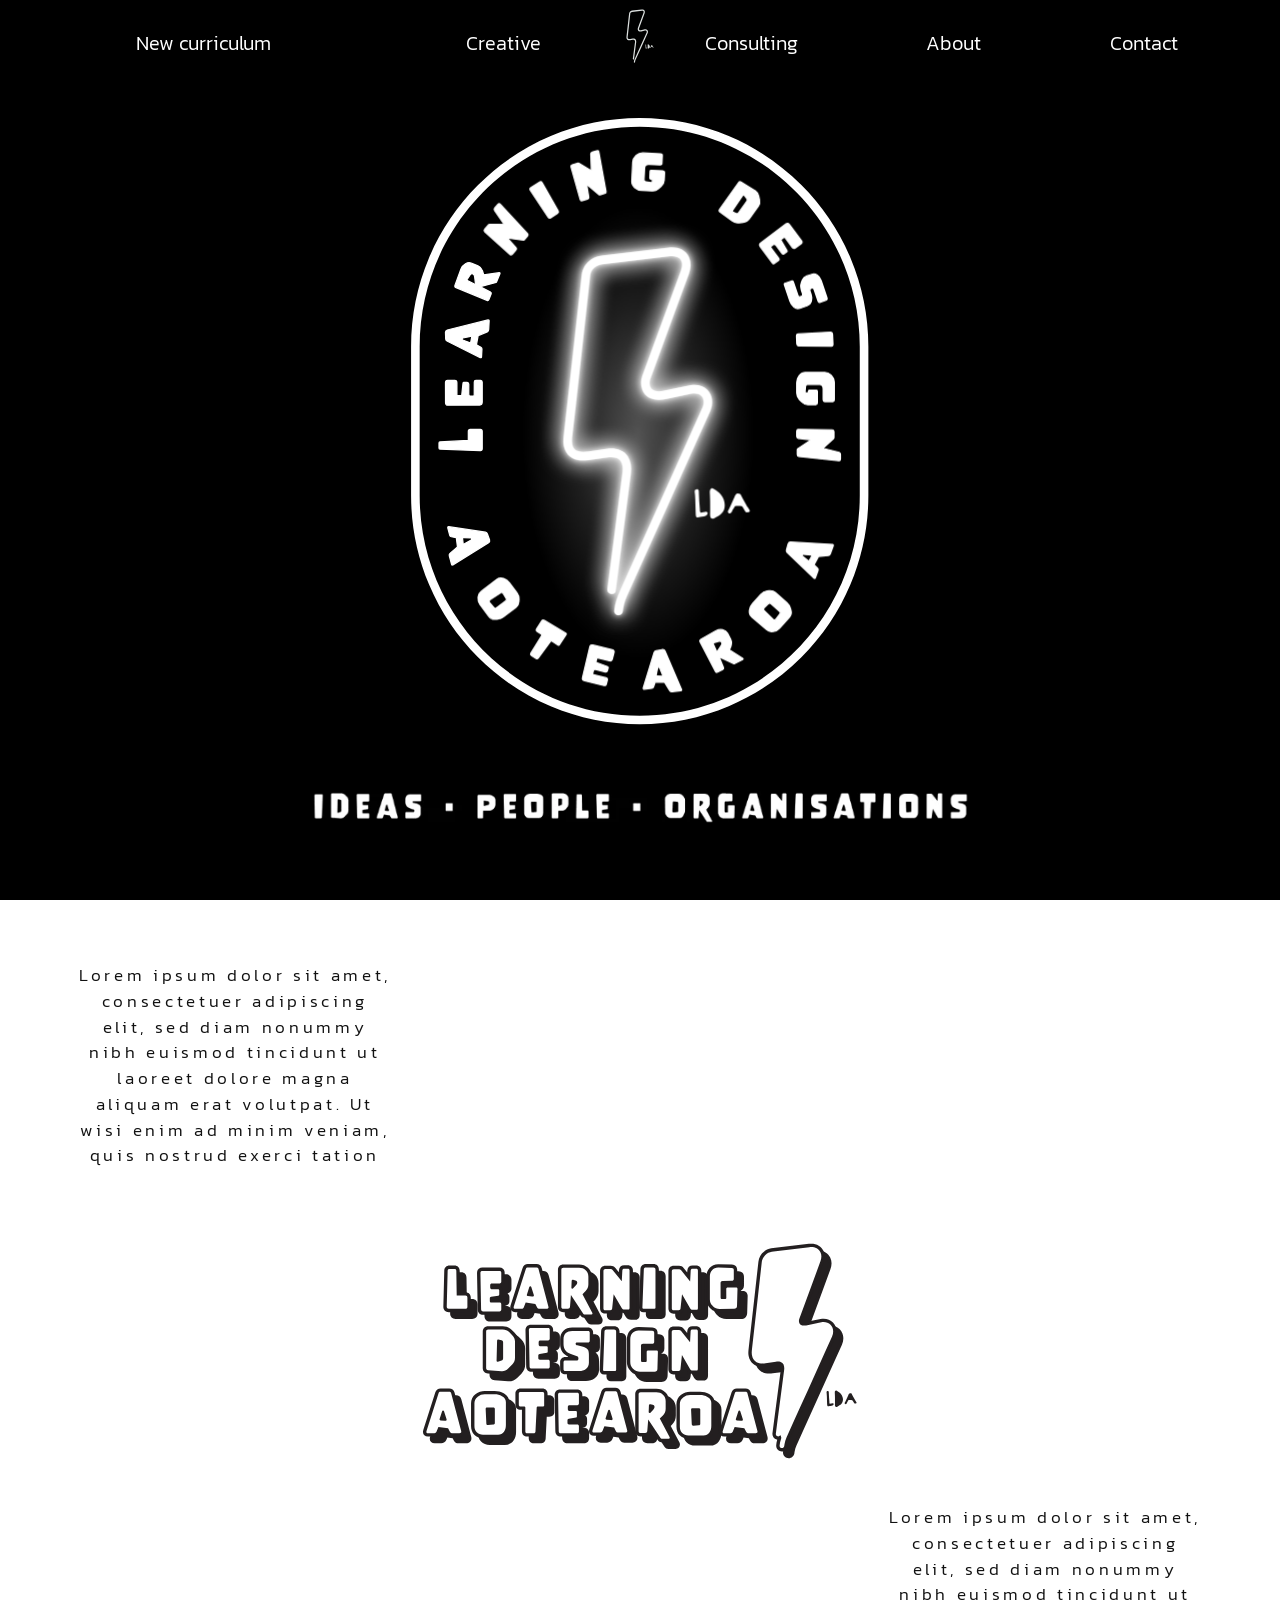
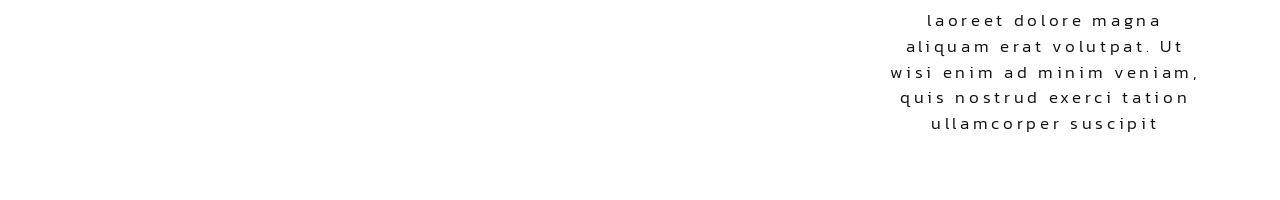
==== commit 252c5a45: "Add website brief and switch menu to the approved navigation Menu is now New curriculum · Creative ·" ====
--- a/index.html
+++ b/index.html
@@ -19,10 +19,11 @@
 
     nav {
       display: grid;
-      grid-template-columns: 1fr 1fr auto 1fr 1fr;
+      grid-template-columns: 1fr auto 1fr;
       align-items: center;
       padding: 2.5vh 4vw 0;
     }
+    nav .side { display: flex; justify-content: space-around; align-items: center; gap: 2vw; }
     nav a { color: #fff; text-decoration: none; font-size: clamp(14px, 1.6vw, 30px); text-align: center; transition: text-shadow .2s; }
     nav a:hover, nav a:focus-visible { text-shadow: 0 0 8px rgba(255,255,255,.8); outline: none; }
     nav .nav-bolt img { height: clamp(30px, 6vh, 64px); width: auto; display: block; margin-top: -1.5vh; filter: invert(1); }
@@ -92,8 +93,9 @@
     .about .right { grid-column: 3; grid-row: 2; align-self: end; }
 
     @media (max-width: 760px) {
-      nav { grid-template-columns: repeat(4, auto); justify-content: space-between; row-gap: 12px; padding: 20px 16px 0; }
-      nav .nav-bolt { grid-column: 1 / -1; grid-row: 1; justify-self: center; }
+      nav { grid-template-columns: 1fr; row-gap: 12px; padding: 20px 16px 0; }
+      nav .nav-bolt { grid-row: 1; justify-self: center; }
+      nav .side { justify-content: center; gap: 22px; }
       nav .nav-bolt img { margin-top: 0; }
       .about { grid-template-columns: 1fr; grid-template-rows: auto; gap: 40px; padding: 64px 16px; align-content: center; }
       .about .left, .about .mark, .about .right { grid-column: 1; grid-row: auto; }
@@ -104,11 +106,16 @@
 <body>
   <section class="hero" id="home">
     <nav>
-      <a href="#home">Home</a>
-      <a href="#creative">Creative</a>
-      <a href="#home" class="nav-bolt" aria-label="Learning Design Aotearoa"><img src="assets/nav-bolt.svg" alt=""></a>
-      <a href="#consulting">Consulting</a>
-      <a href="#leadership">Leadership</a>
+      <div class="side">
+        <a href="#">New curriculum</a>
+        <a href="#intro">Creative</a>
+      </div>
+      <a href="#home" class="nav-bolt" aria-label="Learning Design Aotearoa"><img src="[data-uri]" alt=""></a>
+      <div class="side">
+        <a href="#intro">Consulting</a>
+        <a href="#">About</a>
+        <a href="#">Contact</a>
+      </div>
     </nav>
     <div class="badge-wrap">
       <div class="badge" id="badge">
@@ -203,13 +210,13 @@
 
 </svg>
       </div>
-      <img class="tagline" src="assets/tagline.png" alt="Ideas · People · Organisations">
+      <img class="tagline" src="[data-uri]" alt="Ideas · People · Organisations">
     </div>
   </section>
 
-  <section class="about" id="creative">
+  <section class="about" id="intro">
     <p class="left">Lorem ipsum dolor sit amet, consectetuer adipiscing elit, sed diam nonummy nibh euismod tincidunt ut laoreet dolore magna aliquam erat volutpat. Ut wisi enim ad minim veniam, quis nostrud exerci tation</p>
-    <img class="mark" src="assets/wordmark.svg" alt="Learning Design Aotearoa">
+    <img class="mark" src="[data-uri]" alt="Learning Design Aotearoa">
     <p class="right">Lorem ipsum dolor sit amet, consectetuer adipiscing elit, sed diam nonummy nibh euismod tincidunt ut laoreet dolore magna aliquam erat volutpat. Ut wisi enim ad minim veniam, quis nostrud exerci tation ullamcorper suscipit</p>
   </section>
 
